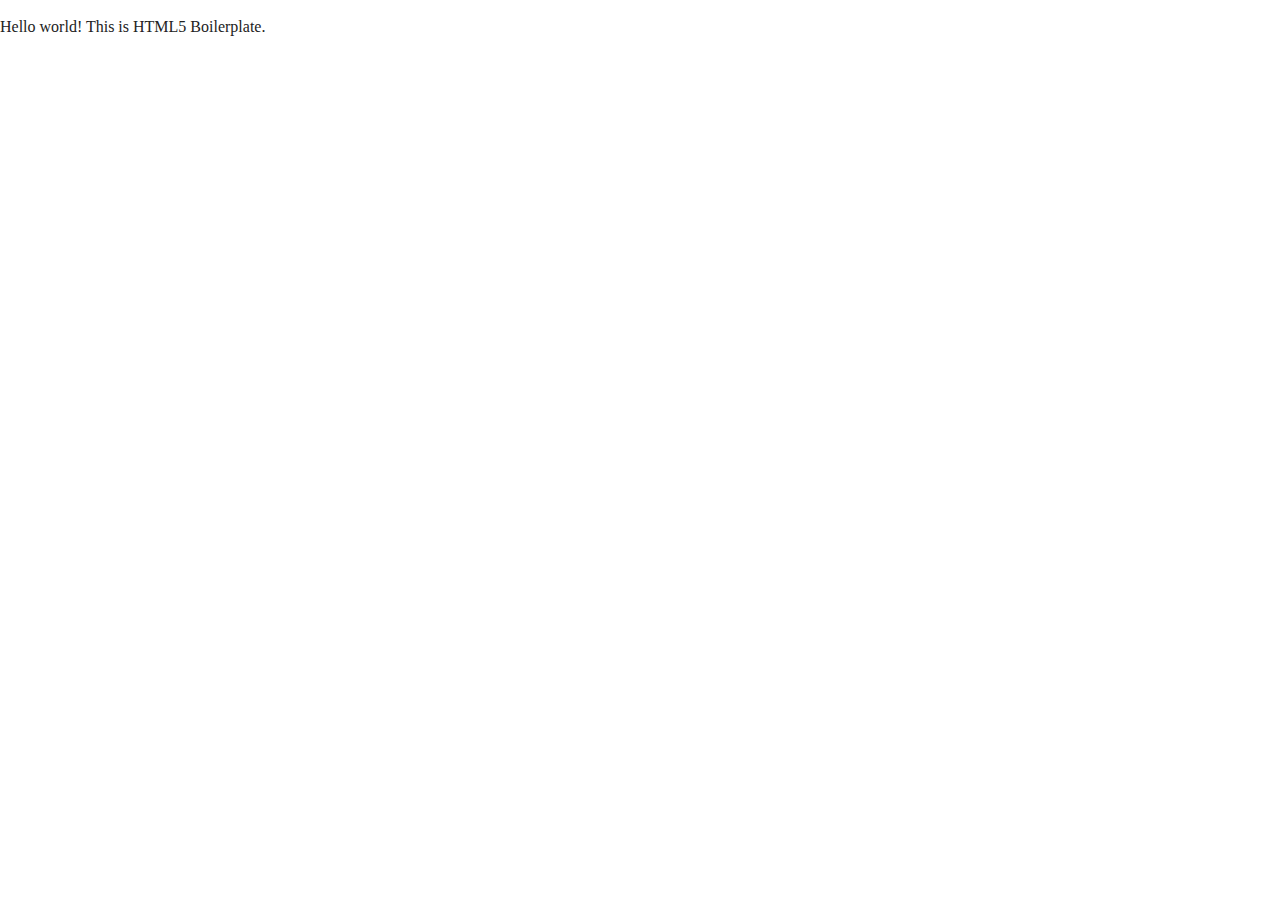
==== index.html @ db71aba9 "initial commit" ====
<!doctype html>
<html class="no-js" lang="">

<head>
  <meta charset="utf-8">
  <title></title>
  <meta name="description" content="">
  <meta name="viewport" content="width=device-width, initial-scale=1">

  <meta property="og:title" content="">
  <meta property="og:type" content="">
  <meta property="og:url" content="">
  <meta property="og:image" content="">

  <link rel="manifest" href="site.webmanifest">
  <link rel="apple-touch-icon" href="icon.png">
  <!-- Place favicon.ico in the root directory -->

  <link rel="stylesheet" href="css/normalize.css">
  <link rel="stylesheet" href="css/main.css">

  <meta name="theme-color" content="#fafafa">
</head>

<body>

  <!-- Add your site or application content here -->
  <p>Hello world! This is HTML5 Boilerplate.</p>
  <script src="js/vendor/modernizr-3.11.2.min.js"></script>
  <script src="js/plugins.js"></script>
  <script src="js/main.js"></script>

  <!-- Google Analytics: change UA-XXXXX-Y to be your site's ID. -->
  <script>
    window.ga = function () { ga.q.push(arguments) }; ga.q = []; ga.l = +new Date;
    ga('create', 'UA-XXXXX-Y', 'auto'); ga('set', 'anonymizeIp', true); ga('set', 'transport', 'beacon'); ga('send', 'pageview')
  </script>
  <script src="https://www.google-analytics.com/analytics.js" async></script>
</body>

</html>
---- css/main.css ----
/*! HTML5 Boilerplate v8.0.0 | MIT License | https://html5boilerplate.com/ */

/* main.css 2.1.0 | MIT License | https://github.com/h5bp/main.css#readme */
/*
 * What follows is the result of much research on cross-browser styling.
 * Credit left inline and big thanks to Nicolas Gallagher, Jonathan Neal,
 * Kroc Camen, and the H5BP dev community and team.
 */

/* ==========================================================================
   Base styles: opinionated defaults
   ========================================================================== */

html {
  color: #222;
  font-size: 1em;
  line-height: 1.4;
}

/*
 * Remove text-shadow in selection highlight:
 * https://twitter.com/miketaylr/status/12228805301
 *
 * Vendor-prefixed and regular ::selection selectors cannot be combined:
 * https://stackoverflow.com/a/16982510/7133471
 *
 * Customize the background color to match your design.
 */

::-moz-selection {
  background: #b3d4fc;
  text-shadow: none;
}

::selection {
  background: #b3d4fc;
  text-shadow: none;
}

/*
 * A better looking default horizontal rule
 */

hr {
  display: block;
  height: 1px;
  border: 0;
  border-top: 1px solid #ccc;
  margin: 1em 0;
  padding: 0;
}

/*
 * Remove the gap between audio, canvas, iframes,
 * images, videos and the bottom of their containers:
 * https://github.com/h5bp/html5-boilerplate/issues/440
 */

audio,
canvas,
iframe,
img,
svg,
video {
  vertical-align: middle;
}

/*
 * Remove default fieldset styles.
 */

fieldset {
  border: 0;
  margin: 0;
  padding: 0;
}

/*
 * Allow only vertical resizing of textareas.
 */

textarea {
  resize: vertical;
}

/* ==========================================================================
   Author's custom styles
   ========================================================================== */

/* ==========================================================================
   Helper classes
   ========================================================================== */

/*
 * Hide visually and from screen readers
 */

.hidden,
[hidden] {
  display: none !important;
}

/*
 * Hide only visually, but have it available for screen readers:
 * https://snook.ca/archives/html_and_css/hiding-content-for-accessibility
 *
 * 1. For long content, line feeds are not interpreted as spaces and small width
 *    causes content to wrap 1 word per line:
 *    https://medium.com/@jessebeach/beware-smushed-off-screen-accessible-text-5952a4c2cbfe
 */

.sr-only {
  border: 0;
  clip: rect(0, 0, 0, 0);
  height: 1px;
  margin: -1px;
  overflow: hidden;
  padding: 0;
  position: absolute;
  white-space: nowrap;
  width: 1px;
  /* 1 */
}

/*
 * Extends the .sr-only class to allow the element
 * to be focusable when navigated to via the keyboard:
 * https://www.drupal.org/node/897638
 */

.sr-only.focusable:active,
.sr-only.focusable:focus {
  clip: auto;
  height: auto;
  margin: 0;
  overflow: visible;
  position: static;
  white-space: inherit;
  width: auto;
}

/*
 * Hide visually and from screen readers, but maintain layout
 */

.invisible {
  visibility: hidden;
}

/*
 * Clearfix: contain floats
 *
 * For modern browsers
 * 1. The space content is one way to avoid an Opera bug when the
 *    `contenteditable` attribute is included anywhere else in the document.
 *    Otherwise it causes space to appear at the top and bottom of elements
 *    that receive the `clearfix` class.
 * 2. The use of `table` rather than `block` is only necessary if using
 *    `:before` to contain the top-margins of child elements.
 */

.clearfix::before,
.clearfix::after {
  content: " ";
  display: table;
}

.clearfix::after {
  clear: both;
}

/* ==========================================================================
   EXAMPLE Media Queries for Responsive Design.
   These examples override the primary ('mobile first') styles.
   Modify as content requires.
   ========================================================================== */

@media only screen and (min-width: 35em) {
  /* Style adjustments for viewports that meet the condition */
}

@media print,
  (-webkit-min-device-pixel-ratio: 1.25),
  (min-resolution: 1.25dppx),
  (min-resolution: 120dpi) {
  /* Style adjustments for high resolution devices */
}

/* ==========================================================================
   Print styles.
   Inlined to avoid the additional HTTP request:
   https://www.phpied.com/delay-loading-your-print-css/
   ========================================================================== */

@media print {
  *,
  *::before,
  *::after {
    background: #fff !important;
    color: #000 !important;
    /* Black prints faster */
    box-shadow: none !important;
    text-shadow: none !important;
  }

  a,
  a:visited {
    text-decoration: underline;
  }

  a[href]::after {
    content: " (" attr(href) ")";
  }

  abbr[title]::after {
    content: " (" attr(title) ")";
  }

  /*
   * Don't show links that are fragment identifiers,
   * or use the `javascript:` pseudo protocol
   */
  a[href^="#"]::after,
  a[href^="javascript:"]::after {
    content: "";
  }

  pre {
    white-space: pre-wrap !important;
  }

  pre,
  blockquote {
    border: 1px solid #999;
    page-break-inside: avoid;
  }

  /*
   * Printing Tables:
   * https://web.archive.org/web/20180815150934/http://css-discuss.incutio.com/wiki/Printing_Tables
   */
  thead {
    display: table-header-group;
  }

  tr,
  img {
    page-break-inside: avoid;
  }

  p,
  h2,
  h3 {
    orphans: 3;
    widows: 3;
  }

  h2,
  h3 {
    page-break-after: avoid;
  }
}
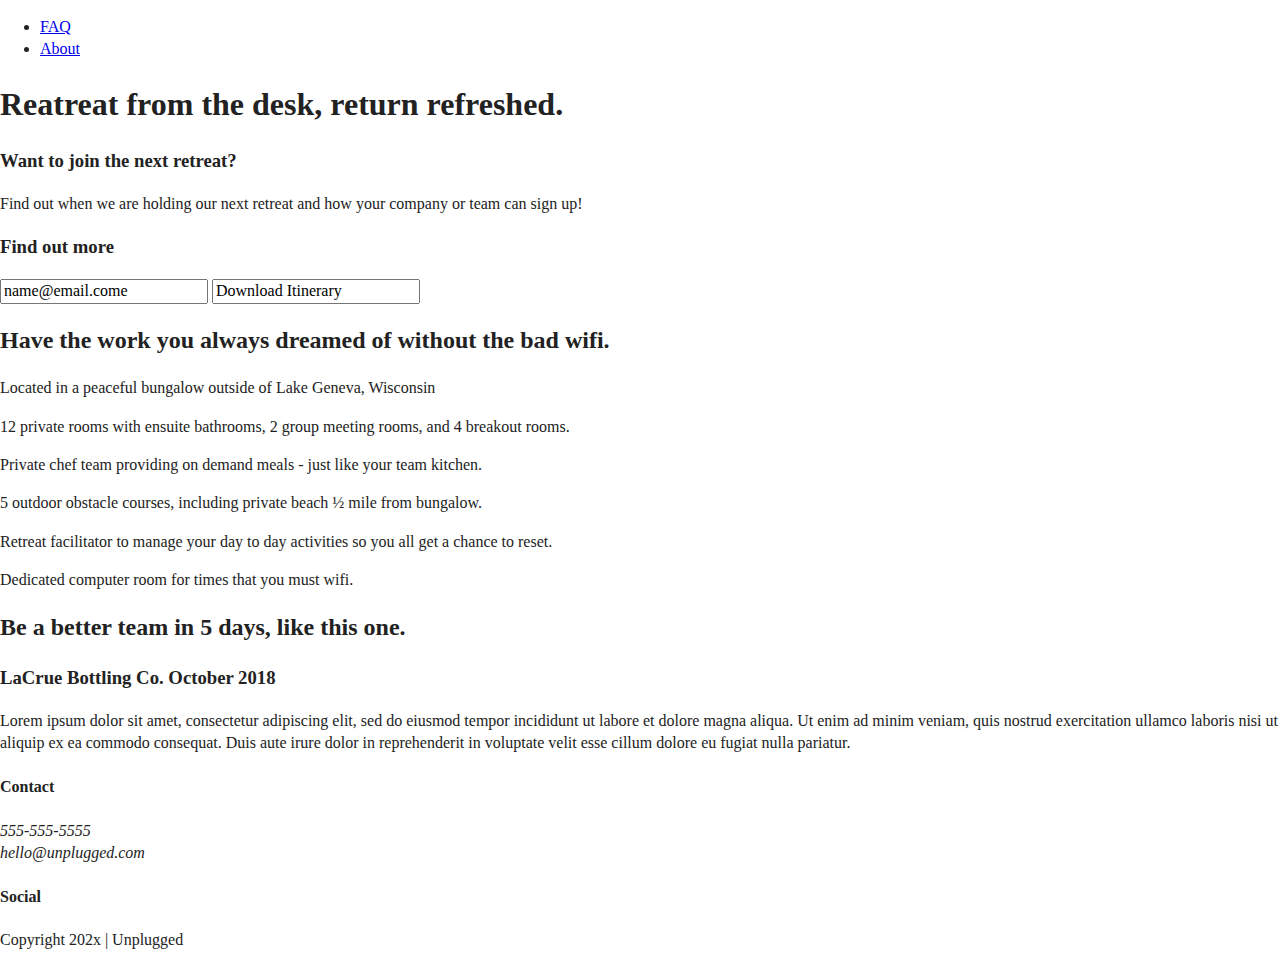
==== commit 44e6df26: "made changes to about page" ====
--- a/index.html
+++ b/index.html
@@ -25,8 +25,129 @@
 <body>
 
   <!-- Add your site or application content here -->
-  <p>Hello world! This is HTML5 Boilerplate.</p>
-  <script src="js/vendor/modernizr-3.11.2.min.js"></script>
+  
+  
+  
+
+</html>
+<header>
+  <div class="content-wrapper">
+    <a href="#">
+      </a>
+    <div class="header-divider"></div>
+    <nav>
+      <ul>
+        <li><a href="faq/index.html" rel="noopener">FAQ</a></li>
+        <li><a href="about/index.html" rel="noopener">About</a></li>
+      </ul>
+    </nav>
+  
+  </div>
+</header>
+<main>
+  <section class="hero-area">
+    <div class="content-wrapper">
+      <h1>Reatreat from the desk, return refreshed.</h1>
+    </div>
+  </section>
+
+<aside>
+  <div class="content-wrapper">
+    <div class="form-description">
+      <h3>Want to join the next retreat?</h3>
+      <p>Find out when we are holding our next retreat 
+        and how your company or team can sign up!</p>
+   </div>
+   <div class="form">
+     <h3>Find out more</h3>
+     <input type="text" name="name" value="name@email.come">
+     <input type="buttton" value="Download Itinerary">
+
+   </div>
+  </div>
+  </aside>
+  
+  <section class="features">
+    <div class="content-wrapper">
+      <h2>Have the work you always dreamed of without the bad wifi.</h2>
+      <div class="features-items">
+        <article>
+          <p class="fontawesome-icons"></p>
+          <p class="features-item-description">Located in a peaceful bungalow outside of Lake Geneva, Wisconsin
+          </p>
+        </article>
+        <p class="fontawesome-icons"></p>
+          <p class="features-item-description">12 private rooms with ensuite bathrooms, 2 group meeting rooms, and 4 breakout rooms.
+          </p>
+        </article>
+        <p class="fontawesome-icons"></p>
+          <p class="features-item-description">Private chef team providing on demand meals - just like your team kitchen.
+          </p>
+        </article>
+        <p class="fontawesome-icons"></p>
+        <p class="features-item-description">5 outdoor obstacle courses, including private beach ½ mile from bungalow.
+        </p>
+      </article>
+      <p class="fontawesome-icons"></p>
+          <p class="features-item-description">Retreat facilitator to manage your day to day activities so you all get a chance to reset.
+          </p>
+        </article>
+        <p class="fontawesome-icons"></p>
+          <p class="features-item-description">Dedicated computer room for times that you must wifi.
+          </p>
+        </article>
+        <section class="reviews">
+          <div class="content-wrapper">
+            <h2>Be a better team in 5 days, like this one.</h2>
+            <article>
+              <h3>LaCrue Bottling Co. October 2018</h3>
+              <p>Lorem ipsum dolor sit amet, consectetur adipiscing elit, sed do eiusmod tempor incididunt ut labore et dolore magna aliqua. Ut enim ad minim veniam, quis nostrud exercitation ullamco laboris nisi ut aliquip ex ea commodo consequat. Duis aute irure dolor in reprehenderit in voluptate velit esse cillum dolore eu fugiat nulla pariatur.
+              </p>
+            </article>
+            </div>
+        </section>
+        
+    </div>
+  </section>
+  
+</main> <!-- main wrapper -->
+<footer>
+  <div class="content-wrapper">
+    <div class="footer-contact">
+        <div class="contact">
+          <h4>Contact</h4>
+<address>
+ <p>
+  555-555-5555<br>
+  hello@unplugged.com
+ </p>
+</address>
+
+</div>
+            
+          </div>
+        </div>
+        <div class="social">
+          <h4>Social</h4>
+          <div class="social-icons"></div>
+          <p>
+            <a href="#"></a>
+          </p>
+
+            
+          <p><a href="https://www.facebook.com/yoursite" target="_blank" rel="noopener"></a></p>
+            <!-- other social links here -->
+        </div>
+
+
+    </div> <!-- footer content ends -->
+    <div class="copyright">
+      <p>Copyright 202x | Unplugged</p>
+    </div>
+</div> <!--footer content-wrapper ends--> 
+</footer>
+
+<script src="js/vendor/modernizr-3.5.0.min.js"></script>
   <script src="js/plugins.js"></script>
   <script src="js/main.js"></script>
 
@@ -37,5 +158,3 @@
   </script>
   <script src="https://www.google-analytics.com/analytics.js" async></script>
 </body>
-
-</html>
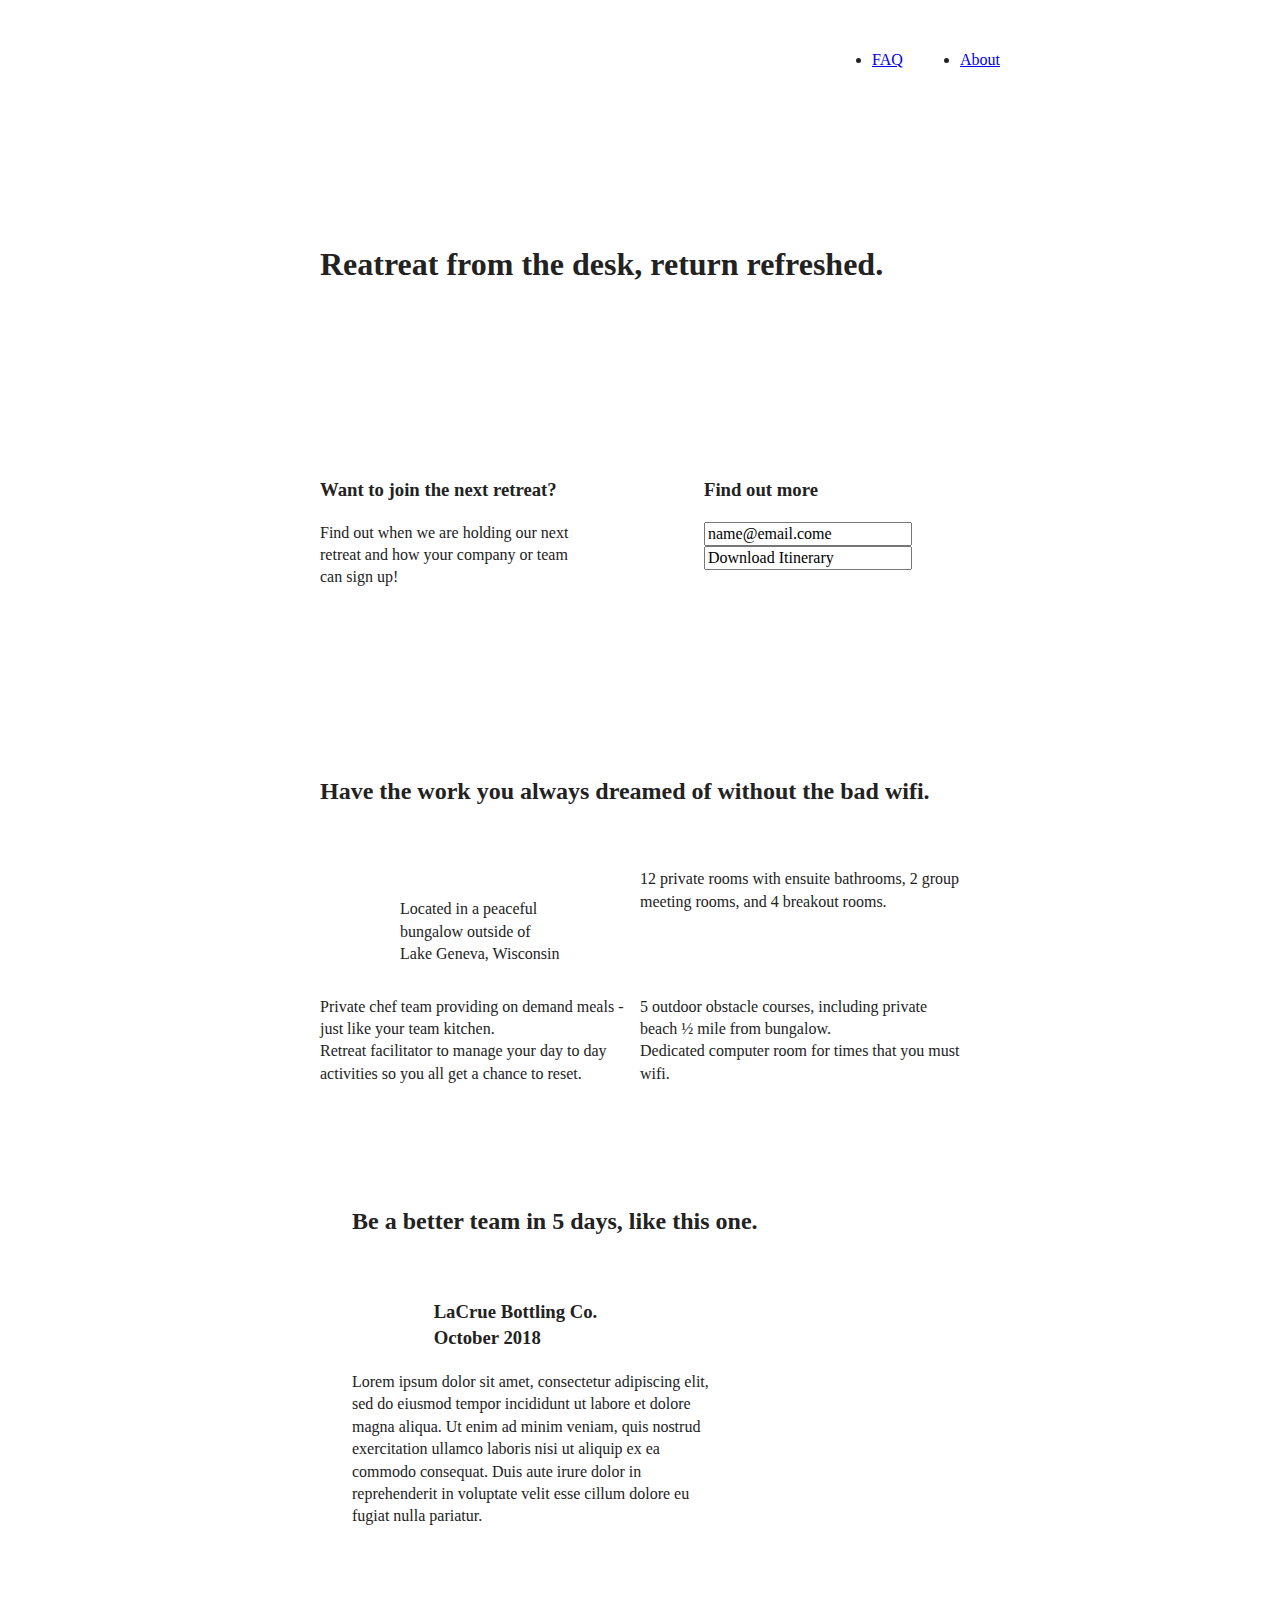
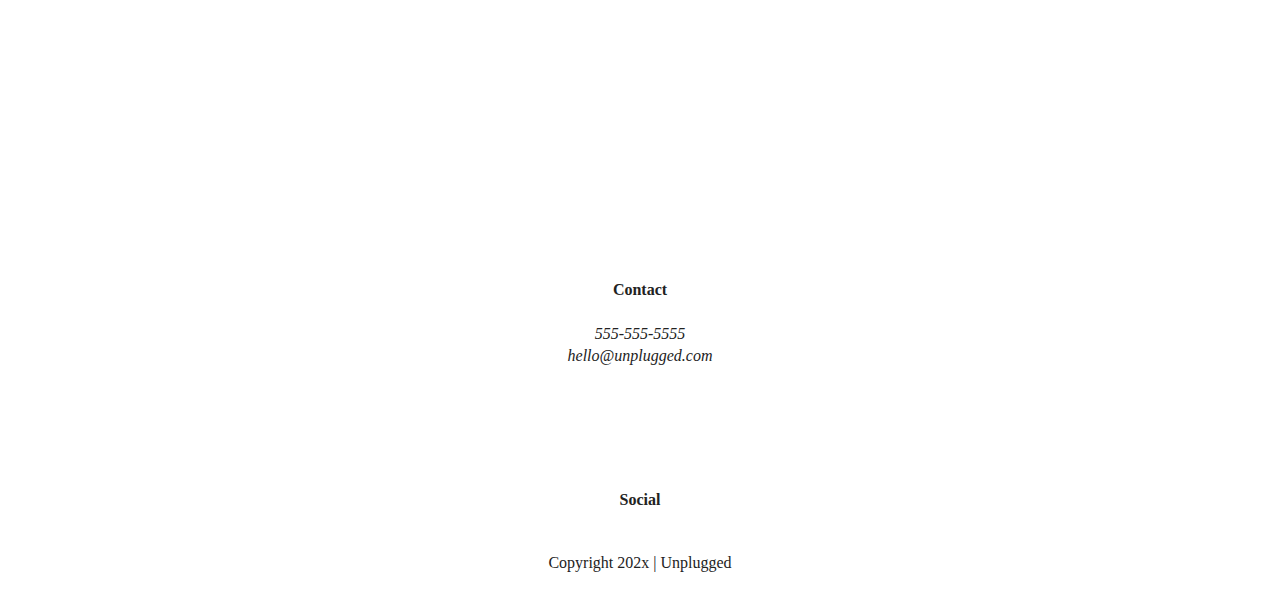
==== commit e85f05d4: "made changes to main.css" ====
--- a/index.html
+++ b/index.html
@@ -3,7 +3,7 @@
 
 <head>
   <meta charset="utf-8">
-  <title></title>
+  <title>unplugged</title>
   <meta name="description" content="">
   <meta name="viewport" content="width=device-width, initial-scale=1">
 
--- a/css/main.css
+++ b/css/main.css
@@ -1,6 +1,5 @@
-/*! HTML5 Boilerplate v8.0.0 | MIT License | https://html5boilerplate.com/ */
+/*! HTML5 Boilerplate v6.1.0 | MIT License | https://html5boilerplate.com/ */
 
-/* main.css 2.1.0 | MIT License | https://github.com/h5bp/main.css#readme */
 /*
  * What follows is the result of much research on cross-browser styling.
  * Credit left inline and big thanks to Nicolas Gallagher, Jonathan Neal,
@@ -11,253 +10,565 @@
    Base styles: opinionated defaults
    ========================================================================== */
 
-html {
-  color: #222;
-  font-size: 1em;
-  line-height: 1.4;
-}
-
-/*
- * Remove text-shadow in selection highlight:
- * https://twitter.com/miketaylr/status/12228805301
- *
- * Vendor-prefixed and regular ::selection selectors cannot be combined:
- * https://stackoverflow.com/a/16982510/7133471
- *
- * Customize the background color to match your design.
- */
-
-::-moz-selection {
-  background: #b3d4fc;
-  text-shadow: none;
-}
-
-::selection {
-  background: #b3d4fc;
-  text-shadow: none;
-}
-
-/*
- * A better looking default horizontal rule
- */
-
-hr {
-  display: block;
-  height: 1px;
-  border: 0;
-  border-top: 1px solid #ccc;
-  margin: 1em 0;
-  padding: 0;
-}
-
-/*
- * Remove the gap between audio, canvas, iframes,
- * images, videos and the bottom of their containers:
- * https://github.com/h5bp/html5-boilerplate/issues/440
- */
-
-audio,
-canvas,
-iframe,
-img,
-svg,
-video {
-  vertical-align: middle;
-}
-
-/*
- * Remove default fieldset styles.
- */
-
-fieldset {
-  border: 0;
-  margin: 0;
-  padding: 0;
-}
-
-/*
- * Allow only vertical resizing of textareas.
- */
-
-textarea {
-  resize: vertical;
-}
-
-/* ==========================================================================
-   Author's custom styles
-   ========================================================================== */
-
-/* ==========================================================================
-   Helper classes
-   ========================================================================== */
-
-/*
- * Hide visually and from screen readers
- */
-
-.hidden,
-[hidden] {
-  display: none !important;
-}
-
-/*
- * Hide only visually, but have it available for screen readers:
- * https://snook.ca/archives/html_and_css/hiding-content-for-accessibility
- *
- * 1. For long content, line feeds are not interpreted as spaces and small width
- *    causes content to wrap 1 word per line:
- *    https://medium.com/@jessebeach/beware-smushed-off-screen-accessible-text-5952a4c2cbfe
- */
-
-.sr-only {
-  border: 0;
-  clip: rect(0, 0, 0, 0);
-  height: 1px;
-  margin: -1px;
-  overflow: hidden;
-  padding: 0;
-  position: absolute;
-  white-space: nowrap;
-  width: 1px;
-  /* 1 */
-}
-
-/*
- * Extends the .sr-only class to allow the element
- * to be focusable when navigated to via the keyboard:
- * https://www.drupal.org/node/897638
- */
-
-.sr-only.focusable:active,
-.sr-only.focusable:focus {
-  clip: auto;
-  height: auto;
-  margin: 0;
-  overflow: visible;
-  position: static;
-  white-space: inherit;
-  width: auto;
-}
-
-/*
- * Hide visually and from screen readers, but maintain layout
- */
-
-.invisible {
-  visibility: hidden;
-}
-
-/*
- * Clearfix: contain floats
- *
- * For modern browsers
- * 1. The space content is one way to avoid an Opera bug when the
- *    `contenteditable` attribute is included anywhere else in the document.
- *    Otherwise it causes space to appear at the top and bottom of elements
- *    that receive the `clearfix` class.
- * 2. The use of `table` rather than `block` is only necessary if using
- *    `:before` to contain the top-margins of child elements.
- */
-
-.clearfix::before,
-.clearfix::after {
-  content: " ";
-  display: table;
-}
-
-.clearfix::after {
-  clear: both;
-}
-
-/* ==========================================================================
-   EXAMPLE Media Queries for Responsive Design.
-   These examples override the primary ('mobile first') styles.
-   Modify as content requires.
-   ========================================================================== */
-
-@media only screen and (min-width: 35em) {
-  /* Style adjustments for viewports that meet the condition */
-}
-
-@media print,
+   html {
+    color: #222;
+    font-size: 1em;
+    line-height: 1.4;
+  }
+  
+  /*
+   * Remove text-shadow in selection highlight:
+   * https://twitter.com/miketaylr/status/12228805301
+   *
+   * Vendor-prefixed and regular ::selection selectors cannot be combined:
+   * https://stackoverflow.com/a/16982510/7133471
+   *
+   * Customize the background color to match your design.
+   */
+  
+  ::-moz-selection {
+    background: #b3d4fc;
+    text-shadow: none;
+  }
+  
+  ::selection {
+    background: #b3d4fc;
+    text-shadow: none;
+  }
+  
+  /*
+   * A better looking default horizontal rule
+   */
+  
+  hr {
+    display: block;
+    height: 1px;
+    border: 0;
+    border-top: 1px solid #ccc;
+    margin: 1em 0;
+    padding: 0;
+  }
+  
+  /*
+   * Remove the gap between audio, canvas, iframes,
+   * images, videos and the bottom of their containers:
+   * https://github.com/h5bp/html5-boilerplate/issues/440
+   */
+  
+  audio,
+  canvas,
+  iframe,
+  img,
+  svg,
+  video {
+    vertical-align: middle;
+  }
+  
+  /*
+   * Remove default fieldset styles.
+   */
+  
+  fieldset {
+    border: 0;
+    margin: 0;
+    padding: 0;
+  }
+  
+  /*
+   * Allow only vertical resizing of textareas.
+   */
+  
+  textarea {
+    resize: vertical;
+  }
+  
+  /* ==========================================================================
+     Browser Upgrade Prompt
+     ========================================================================== */
+  
+  .browserupgrade {
+    margin: 0.2em 0;
+    background: #ccc;
+    color: #000;
+    padding: 0.2em 0;
+  }
+  
+  /* ==========================================================================
+     Author's custom styles
+     ========================================================================== */
+  .content-wrapper {
+    width: 90%;
+    margin: 50px 0;
+  }
+  
+  /* -------------------- Base Header - Footer Styles -------------------- */
+  header {
+    display: flex;
+    justify-content: center;
+    padding: 15px 0;
+  }
+  
+  header .content-wrapper {
+    display: flex;
+    justify-content: center;
+    align-items: center;
+    flex-flow: row wrap;
+    margin: 0;
+  }
+  
+  .header-divider {
+    width: 100%;
+    height: 1px;
+    margin: 10px 0 20px 0;
+  }
+  
+  header nav {
+    width: 60%;
+  }
+  
+  header nav ul {
+    display: flex;
+    justify-content: space-around;
+    width: 100%;
+  }
+  
+  footer {
+    display: flex;
+    flex-direction: column;
+    align-items: center;
+    text-align: center;
+  }
+  
+  footer p {
+    margin: 0;
+  }
+  
+  footer .content-wrapper {
+    width: 55%;
+  }
+  
+  footer .contact {
+    margin-bottom: 50px;
+  }
+  
+  footer .social-icons {
+    display: flex;
+    justify-content: space-around;
+    align-items: center;
+  }
+  
+  footer .social-icons p {
+    display: flex;
+    justify-content: center;
+    align-items: center;
+  }
+  
+  footer .copyright {
+    margin: 20px 0;
+  }
+  
+  /* -------------------- Mobile Styles - Homepage -------------------- */
+  
+  /* Hero Area */
+  
+  .hero-area {
+    display: flex;
+    justify-content: center;
+  }
+  
+  /* Aside */
+  
+  aside {
+    display: flex;
+    justify-content: center;
+  }
+  
+  /* Features */
+  
+  .features {
+    display: flex;
+    justify-content: center;
+  }
+  
+  .features h2 {
+    margin-bottom: 60px;
+  }
+  
+  .features article {
+    width: 63%;
+    margin: 30px 0;
+  }
+  
+  .features .features-items {
+    display: flex;
+    justify-content: center;
+    align-items: flex-start;
+    flex-flow: row wrap;
+  }
+  
+  .features p {
+    margin: 0;
+  }
+  
+  /* Reviews */
+  
+  .reviews {
+    display: flex;
+    justify-content: center;
+  }
+  
+  .reviews h2 {
+    margin-bottom: 40px;
+  }
+  
+  .reviews h3 {
+    width: 55%;
+    margin: 20px 0;
+  }
+  
+  /* ==========================================================================
+     About Page
+     ========================================================================== */
+  
+  .mission {
+    display: flex;
+    justify-content: center;
+  }
+  
+  .contact-section {
+    display: flex;
+    justify-content: center;
+  }
+  
+  .contact-content p {
+    margin: 0;
+  }
+  
+  /* ==========================================================================
+     FAQ Page
+     ========================================================================== */
+  
+  .faq {
+    display: flex;
+    justify-content: center;
+  }
+  
+  .faq .content-wrapper {
+    display: flex;
+    justify-content: center;
+    align-items: flex-start;
+    flex-flow: row wrap;
+    margin: 50px 0 0 0;
+  }
+  
+  .faq h2 {
+    margin-bottom: 40px;
+  }
+  
+  .faq-content {
+    margin-bottom: 50px;
+  }
+  
+  /* ==========================================================================
+     Helper classes
+     ========================================================================== */
+  
+  /*
+   * Hide visually and from screen readers
+   */
+  
+  .hidden {
+    display: none !important;
+  }
+  
+  /*
+   * Hide only visually, but have it available for screen readers:
+   * https://snook.ca/archives/html_and_css/hiding-content-for-accessibility
+   *
+   * 1. For long content, line feeds are not interpreted as spaces and small width
+   *    causes content to wrap 1 word per line:
+   *    https://medium.com/@jessebeach/beware-smushed-off-screen-accessible-text-5952a4c2cbfe
+   */
+  
+  .visuallyhidden {
+    border: 0;
+    clip: rect(0 0 0 0);
+    height: 1px;
+    margin: -1px;
+    overflow: hidden;
+    padding: 0;
+    position: absolute;
+    width: 1px;
+    white-space: nowrap;
+    /* 1 */
+  }
+  
+  /*
+   * Extends the .visuallyhidden class to allow the element
+   * to be focusable when navigated to via the keyboard:
+   * https://www.drupal.org/node/897638
+   */
+  
+  .visuallyhidden.focusable:active,
+  .visuallyhidden.focusable:focus {
+    clip: auto;
+    height: auto;
+    margin: 0;
+    overflow: visible;
+    position: static;
+    width: auto;
+    white-space: inherit;
+  }
+  
+  /*
+   * Hide visually and from screen readers, but maintain layout
+   */
+  
+  .invisible {
+    visibility: hidden;
+  }
+  
+  /*
+   * Clearfix: contain floats
+   *
+   * For modern browsers
+   * 1. The space content is one way to avoid an Opera bug when the
+   *    `contenteditable` attribute is included anywhere else in the document.
+   *    Otherwise it causes space to appear at the top and bottom of elements
+   *    that receive the `clearfix` class.
+   * 2. The use of `table` rather than `block` is only necessary if using
+   *    `:before` to contain the top-margins of child elements.
+   */
+  
+  .clearfix:before,
+  .clearfix:after {
+    content: " ";
+    /* 1 */
+    display: table;
+    /* 2 */
+  }
+  
+  .clearfix:after {
+    clear: both;
+  }
+  
+  /* ==========================================================================
+     EXAMPLE Media Queries for Responsive Design.
+     These examples override the primary ('mobile first') styles.
+     Modify as content requires.
+     ========================================================================== */
+  
+  @media only screen and (min-width:768px) {
+    /*Tablet styles here*/
+  
+    /* General styles */
+    .content-wrapper {
+      max-width: 640px;
+      margin: 100px 0;
+    }
+  
+    /* Header */
+    header {
+      padding: 33px 0;
+    }
+  
+    header .content-wrapper {
+      width: 100%;
+      justify-content: space-between;
+    }
+  
+    header nav {
+      width: 20%;
+    }
+  
+    header nav ul {
+      justify-content: space-between;
+    }
+  
+    .header-divider {
+      display: none;
+    }
+  
+    /* Hero Area */
+  
+    /* Aside */
+    aside .content-wrapper {
+      margin: 50px 0;
+      display: flex;
+      justify-content: space-between;
+      align-content: flex-start;
+    }
+  
+    aside .content-wrapper .form-description,
+    aside .content-wrapper .form {
+      width: 40%;
+      margin: 0;
+    }
+  
+    /* Features */
+    .features article {
+      display: flex;
+      align-items: center;
+      flex-flow: column wrap;
+      flex-basis: 50%;
+    }
+  
+    .features .features-item-description {
+      width: 50%;
+    }
+  
+    /* Reviews */
+    .reviews article {
+      display: flex;
+      justify-content: space-between;
+    }
+  
+    .reviews article div {
+      width: 49%;
+    }
+  
+    /* Footer */
+    footer .content-wrapper {
+      width: 65%;
+    }
+  
+    .footer-content {
+      display: flex;
+      justify-content: space-between;
+      align-items: center;
+    }
+  
+    footer .contact {
+      margin-bottom: 0;
+    }
+  
+    footer .copyright {
+      width: 100%;
+    }
+  
+    /* ==========================================================================
+       About Page
+       ========================================================================== */
+  
+    .mission-content {
+      display: flex;
+      justify-content: space-between;
+      align-items: flex-start;
+      padding-top: 20px
+    }
+  
+    .mission-content p {
+      width: 45%;
+    }
+  
+    .contact-section .content-wrapper h2 {
+      width: 80%;
+    }
+  
+    .contact-content {
+      display: flex;
+      justify-content: space-between;
+      align-items: flex-start;
+    }
+  
+    /* ==========================================================================
+       FAQ Page
+       ========================================================================== */
+  
+    .faq .content-wrapper {
+      justify-content: space-between;
+    }
+  
+    .faq-content {
+      flex-basis: 45%;
+    }
+  
+    .faq h2 {
+      width: 100%;
+    }
+  }
+  
+  @media print,
   (-webkit-min-device-pixel-ratio: 1.25),
   (min-resolution: 1.25dppx),
   (min-resolution: 120dpi) {
-  /* Style adjustments for high resolution devices */
-}
-
-/* ==========================================================================
-   Print styles.
-   Inlined to avoid the additional HTTP request:
-   https://www.phpied.com/delay-loading-your-print-css/
-   ========================================================================== */
-
-@media print {
-  *,
-  *::before,
-  *::after {
-    background: #fff !important;
-    color: #000 !important;
-    /* Black prints faster */
-    box-shadow: none !important;
-    text-shadow: none !important;
-  }
-
-  a,
-  a:visited {
-    text-decoration: underline;
-  }
-
-  a[href]::after {
-    content: " (" attr(href) ")";
-  }
-
-  abbr[title]::after {
-    content: " (" attr(title) ")";
-  }
-
-  /*
-   * Don't show links that are fragment identifiers,
-   * or use the `javascript:` pseudo protocol
-   */
-  a[href^="#"]::after,
-  a[href^="javascript:"]::after {
-    content: "";
-  }
-
-  pre {
-    white-space: pre-wrap !important;
-  }
-
-  pre,
-  blockquote {
-    border: 1px solid #999;
-    page-break-inside: avoid;
-  }
-
-  /*
-   * Printing Tables:
-   * https://web.archive.org/web/20180815150934/http://css-discuss.incutio.com/wiki/Printing_Tables
-   */
-  thead {
-    display: table-header-group;
-  }
-
-  tr,
-  img {
-    page-break-inside: avoid;
-  }
-
-  p,
-  h2,
-  h3 {
-    orphans: 3;
-    widows: 3;
-  }
-
-  h2,
-  h3 {
-    page-break-after: avoid;
-  }
-}
-
+    /* Style adjustments for high resolution devices */
+  }
+  
+  /* ==========================================================================
+     Print styles.
+     Inlined to avoid the additional HTTP request:
+     https://www.phpied.com/delay-loading-your-print-css/
+     ========================================================================== */
+  
+  @media print {
+  
+    *,
+    *:before,
+    *:after {
+      background: transparent !important;
+      color: #000 !important;
+      /* Black prints faster */
+      -webkit-box-shadow: none !important;
+      box-shadow: none !important;
+      text-shadow: none !important;
+    }
+  
+    a,
+    a:visited {
+      text-decoration: underline;
+    }
+  
+    a[href]:after {
+      content: " ("attr(href) ")";
+    }
+  
+    abbr[title]:after {
+      content: " ("attr(title) ")";
+    }
+  
+    /*
+       * Don't show links that are fragment identifiers,
+       * or use the `javascript:` pseudo protocol
+       */
+    a[href^="#"]:after,
+    a[href^="javascript:"]:after {
+      content: "";
+    }
+  
+    pre {
+      white-space: pre-wrap !important;
+    }
+  
+    pre,
+    blockquote {
+      border: 1px solid #999;
+      page-break-inside: avoid;
+    }
+  
+    /*
+       * Printing Tables:
+       * http://css-discuss.incutio.com/wiki/Printing_Tables
+       */
+    thead {
+      display: table-header-group;
+    }
+  
+    tr,
+    img {
+      page-break-inside: avoid;
+    }
+  
+    p,
+    h2,
+    h3 {
+      orphans: 3;
+      widows: 3;
+    }
+  
+    h2,
+    h3 {
+      page-break-after: avoid;
+    }
+  }
+  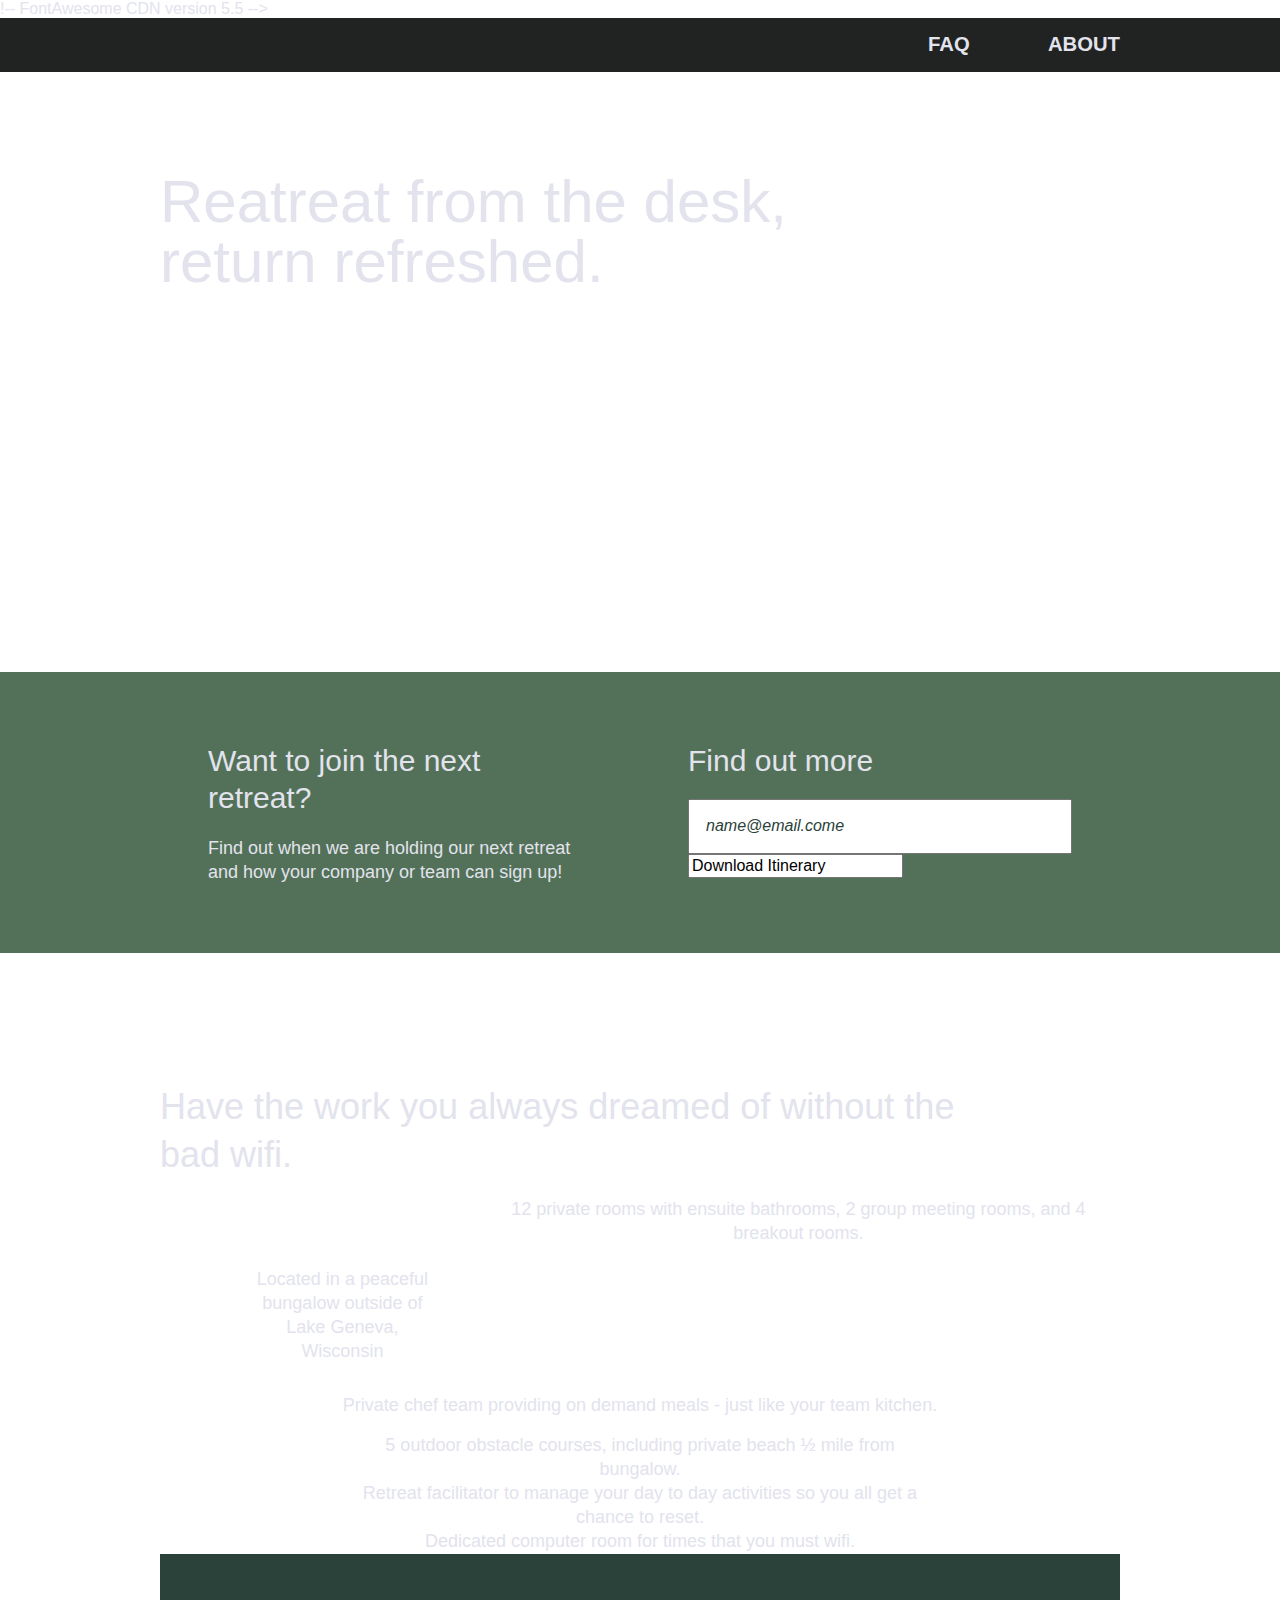
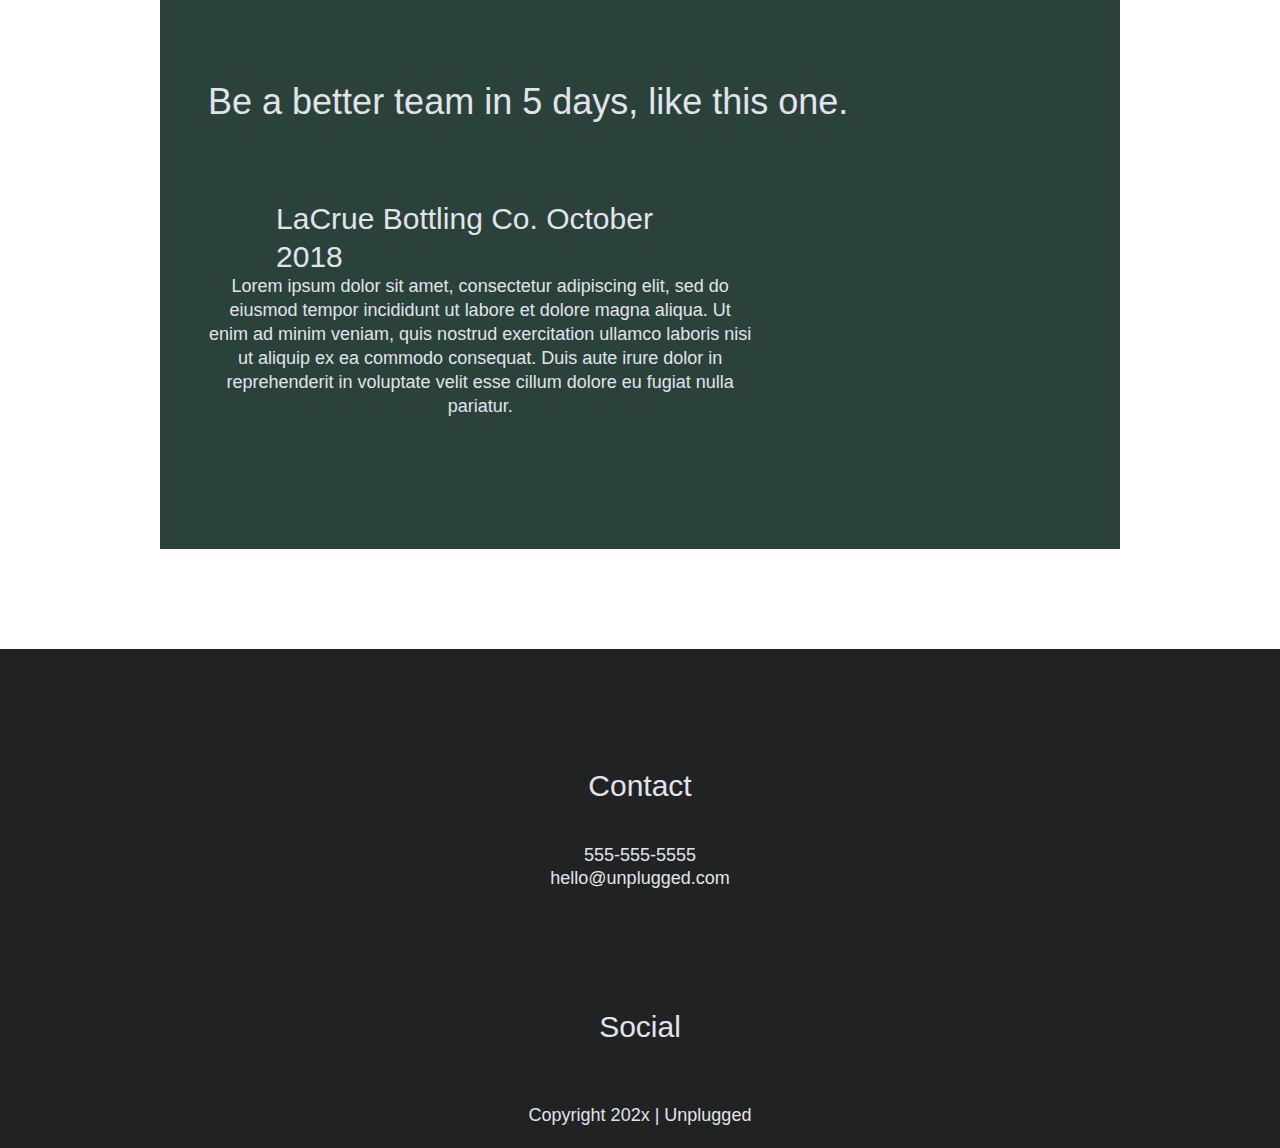
==== commit f1096893: "made changes to htmland main.css" ====
--- a/index.html
+++ b/index.html
@@ -20,6 +20,9 @@
   <link rel="stylesheet" href="css/main.css">
 
   <meta name="theme-color" content="#fafafa">
+ 
+  !-- FontAwesome CDN version 5.5 -->
+<link rel="stylesheet" href="https://use.fontawesome.com/releases/v5.5.0/css/all.css" integrity="sha384-B4dIYHKNBt8Bc12p+WXckhzcICo0wtJAoU8YZTY5qE0Id1GSseTk6S+L3BlXeVIU" crossorigin="anonymous">
 </head>
 
 <body>
@@ -72,26 +75,32 @@
       <h2>Have the work you always dreamed of without the bad wifi.</h2>
       <div class="features-items">
         <article>
+          <i class="fas fa-campground"></i>
           <p class="fontawesome-icons"></p>
           <p class="features-item-description">Located in a peaceful bungalow outside of Lake Geneva, Wisconsin
           </p>
         </article>
-        <p class="fontawesome-icons"></p>
-          <p class="features-item-description">12 private rooms with ensuite bathrooms, 2 group meeting rooms, and 4 breakout rooms.
+        <i class="fas fa-bed"></i>
+         <p class="fontawesome-icons"></p>
+         <p class="features-item-description">12 private rooms with ensuite bathrooms, 2 group meeting rooms, and 4 breakout rooms.
           </p>
         </article>
+        <i class="fas fa-utensils"></i>
         <p class="fontawesome-icons"></p>
           <p class="features-item-description">Private chef team providing on demand meals - just like your team kitchen.
           </p>
         </article>
+        <i class="fas fa-shoe-prints"></i>
         <p class="fontawesome-icons"></p>
         <p class="features-item-description">5 outdoor obstacle courses, including private beach ½ mile from bungalow.
         </p>
       </article>
+      <i class="fas fa-smile"></i>
       <p class="fontawesome-icons"></p>
           <p class="features-item-description">Retreat facilitator to manage your day to day activities so you all get a chance to reset.
           </p>
         </article>
+        <i class="fas fa-wifi"></i>
         <p class="fontawesome-icons"></p>
           <p class="features-item-description">Dedicated computer room for times that you must wifi.
           </p>
--- a/css/main.css
+++ b/css/main.css
@@ -1,4 +1,4 @@
-/*! HTML5 Boilerplate v6.1.0 | MIT License | https://html5boilerplate.com/ */
+//*! HTML5 Boilerplate v6.1.0 | MIT License | https://html5boilerplate.com/ */
 
 /*
  * What follows is the result of much research on cross-browser styling.
@@ -10,565 +10,868 @@
    Base styles: opinionated defaults
    ========================================================================== */
 
-   html {
-    color: #222;
-    font-size: 1em;
-    line-height: 1.4;
-  }
-  
+html {
+  color: #222;
+  font-size: 1em;
+  line-height: 1.4;
+}
+
+/*
+ * Remove text-shadow in selection highlight:
+ * https://twitter.com/miketaylr/status/12228805301
+ *
+ * Vendor-prefixed and regular ::selection selectors cannot be combined:
+ * https://stackoverflow.com/a/16982510/7133471
+ *
+ * Customize the background color to match your design.
+ */
+
+::-moz-selection {
+  background: #b3d4fc;
+  text-shadow: none;
+}
+
+::selection {
+  background: #b3d4fc;
+  text-shadow: none;
+}
+
+/*
+ * A better looking default horizontal rule
+ */
+
+hr {
+  display: block;
+  height: 1px;
+  border: 0;
+  border-top: 1px solid #ccc;
+  margin: 1em 0;
+  padding: 0;
+}
+
+/*
+ * Remove the gap between audio, canvas, iframes,
+ * images, videos and the bottom of their containers:
+ * https://github.com/h5bp/html5-boilerplate/issues/440
+ */
+
+audio,
+canvas,
+iframe,
+img,
+svg,
+video {
+  vertical-align: middle;
+}
+
+/*
+ * Remove default fieldset styles.
+ */
+
+fieldset {
+  border: 0;
+  margin: 0;
+  padding: 0;
+}
+
+/*
+ * Allow only vertical resizing of textareas.
+ */
+
+textarea {
+  resize: vertical;
+}
+
+/* ==========================================================================
+   Browser Upgrade Prompt
+   ========================================================================== */
+
+.browserupgrade {
+  margin: 0.2em 0;
+  background: #ccc;
+  color: #000;
+  padding: 0.2em 0;
+}
+
+/* ==========================================================================
+   Author's custom styles
+   ========================================================================== */
+
+/* General Styles */
+
+html {
+  font-size: 1rem;
+}
+
+body {
+  font-size: 1em;
+  font-family: 'Open Sans', sans-serif;
+  color: #e2e3ed;
+  text-align: left;
+}
+
+ul,
+ol {
+  list-style-type: none;
+  margin: 0;
+  padding: 0;
+}
+
+a {
+  color: #e2e3ed;
+  text-decoration: none;
+}
+
+h2 {
+  font-family: 'Poppins', sans-serif;
+  font-weight: 500;
+  font-size: 1.875em;
+}
+
+h3,
+h4 {
+  font-family: 'Poppins', sans-serif;
+  font-weight: 500;
+  font-size: 1.125em;
+  margin: 20px 0;
+}
+
+p {
+  font-size: .875em;
+  line-height: 1.285;
+}
+
+img {
+  width: 100%;
+}
+
+figure {
+  margin: 0;
+}
+
+address {
+  font-style: normal;
+}
+
+.content-wrapper {
+  width: 90%;
+  margin: 50px 0;
+}
+
+/* -------------------- Base Header - Footer Styles -------------------- */
+
+header {
+  display: flex;
+  justify-content: center;
+  padding: 15px 0;
+  background-color: #202322;
+}
+
+header .content-wrapper {
+  margin: 0;
+  display: flex;
+  justify-content: center;
+  align-items: center;
+  flex-flow: row wrap;
+}
+
+header figure {
+  width: 60%;
+}
+
+.header-divider {
+  background: #3a3a3a;
+  height: 1px;
+  width: 100%;
+  margin: 10px 0 20px 0;
+}
+
+header nav {
+  width: 60%;
+  font-size: 1.125em;
+  font-weight: 700;
+  text-transform: uppercase;
+}
+
+header nav ul {
+  width: 100%;
+  display: flex;
+  justify-content: space-around;
+}
+
+header nav ul li {
+  font-size: 1.125em;
+}
+
+footer {
+  display: flex;
+  flex-direction: column;
+  align-items: center;
+  text-align: center;
+  background-color: #202322;
+}
+
+footer p {
+  margin: 0;
+}
+
+footer .content-wrapper {
+  width: 55%;
+}
+
+footer .contact {
+  margin-bottom: 50px;
+}
+
+footer .social-icons {
+  display: flex;
+  justify-content: space-around;
+  align-items: center;
+}
+
+footer .social-icons p {
+  display: flex;
+  justify-content: center;
+  align-items: center;
+}
+
+footer .copyright {
+  margin: 20px 0;
+}
+
+/* -------------------- Mobile Styles - Homepage -------------------- */
+
+/* Hero Area */
+
+.hero-area {
+  background: url(../img/unplugged-retreat.jpg);
+  background-size: cover;
+  background-position: center;
+  min-height: 500px;
+  display: flex;
+  justify-content: center;
+}
+
+.hero-area h1 {
+  font-size: 2.25em;
+  font-family: 'Poppins', Helvetica, Arial, sans-serif;
+  font-weight: 500;
+  line-height: 1.2;
+}
+
+/* Aside */
+
+aside {
+  background-color: #527158;
+  display: flex;
+  justify-content: center;
+}
+
+aside .form {
+  margin-top: 30px;
+}
+
+input[type=text] {
+  box-sizing: border-box;
+  width: 100%;
+  color: #2a423a;
+  font-style: italic;
+  padding: 1em;
+}
+
+input[type=button] {
+  width: 100%;
+  padding: 20px 0;
+  margin-top: 20px;
+  background-color: #2a423a;
+  font-family: 'Poppins', Helvetica, Arial, sans-serif;
+  font-weight: 500;
+  font-size: 1.125em;
+  color: #e2e3ed;
+  border: none;
+  text-align: center;
+  text-transform: uppercase;
+}
+
+/* Features */
+
+.features {
+  background: url('../img/unplugged-retreat-features.jpg');
+  background-size: cover;
+  background-position: center;
+  display: flex;
+  justify-content: center;
+}
+
+.features h2 {
+  margin-bottom: 60px;
+}
+
+.features article {
+  width: 63%;
+  margin: 30px 0;
+}
+
+.features .features-items {
+  display: flex;
+  justify-content: center;
+  align-items: flex-start;
+  flex-flow: row wrap;
+}
+
+.features i {
+font-size: 3.75;
+margin-bottom: 40px;
+}
+
+.features p {
+  text-align: center;
+  margin: 0;
+}
+
+/* Reviews */
+
+.reviews {
+  background-color: #2a423a;
+  display: flex;
+  justify-content: center;
+}
+
+.reviews h2 {
+  margin-bottom: 40px;
+  line-height: 1;
+}
+
+.reviews h3 {
+  width: 55%;
+  margin: 20px 0;
+}
+
+/* ==========================================================================
+   About Page
+   ========================================================================== */
+
+.mission {
+  background-color: #527158;
+  display: flex;
+  justify-content: center;
+}
+
+.map figure {
+  width: 100%;
+  height: 0;
+  padding-bottom: 125%;
+  overflow: hidden;
+  position: relative;
+}
+
+.map iframe {
+  width: 100%;
+  height: 100%;
+  position: absolute;
+  top: 0;
+  left: 0;
+}
+
+.contact-section {
+  background-color: #2a423a;
+  display: flex;
+  justify-content: center;
+}
+
+.contact-content p {
+  margin: 0;
+}
+
+/* ==========================================================================
+   FAQ Page
+   ========================================================================== */
+
+.faq {
+  background-color: #527158;
+  display: flex;
+  justify-content: center;
+}
+
+.faq .content-wrapper {
+  display: flex;
+  justify-content: center;
+  align-items: flex-start;
+  flex-flow: row wrap;
+  margin: 50px 0 0 0;
+}
+
+.faq h2 {
+  margin-bottom: 40px;
+  line-height: 1;
+}
+
+.faq-content {
+  margin-bottom: 50px;
+}
+
+.faq-content h4 {
+  line-height: 1.333;
+}
+
+/* ==========================================================================
+   Helper classes
+   ========================================================================== */
+
+/*
+ * Hide visually and from screen readers
+ */
+
+.hidden {
+  display: none !important;
+}
+
+/*
+ * Hide only visually, but have it available for screen readers:
+ * https://snook.ca/archives/html_and_css/hiding-content-for-accessibility
+ *
+ * 1. For long content, line feeds are not interpreted as spaces and small width
+ *    causes content to wrap 1 word per line:
+ *    https://medium.com/@jessebeach/beware-smushed-off-screen-accessible-text-5952a4c2cbfe
+ */
+
+.visuallyhidden {
+  border: 0;
+  clip: rect(0 0 0 0);
+  height: 1px;
+  margin: -1px;
+  overflow: hidden;
+  padding: 0;
+  position: absolute;
+  width: 1px;
+  white-space: nowrap;
+  /* 1 */
+}
+
+/*
+ * Extends the .visuallyhidden class to allow the element
+ * to be focusable when navigated to via the keyboard:
+ * https://www.drupal.org/node/897638
+ */
+
+.visuallyhidden.focusable:active,
+.visuallyhidden.focusable:focus {
+  clip: auto;
+  height: auto;
+  margin: 0;
+  overflow: visible;
+  position: static;
+  width: auto;
+  white-space: inherit;
+}
+
+/*
+ * Hide visually and from screen readers, but maintain layout
+ */
+
+.invisible {
+  visibility: hidden;
+}
+
+/*
+ * Clearfix: contain floats
+ *
+ * For modern browsers
+ * 1. The space content is one way to avoid an Opera bug when the
+ *    `contenteditable` attribute is included anywhere else in the document.
+ *    Otherwise it causes space to appear at the top and bottom of elements
+ *    that receive the `clearfix` class.
+ * 2. The use of `table` rather than `block` is only necessary if using
+ *    `:before` to contain the top-margins of child elements.
+ */
+
+.clearfix:before,
+.clearfix:after {
+  content: " ";
+  /* 1 */
+  display: table;
+  /* 2 */
+}
+
+.clearfix:after {
+  clear: both;
+}
+
+/* ==========================================================================
+   EXAMPLE Media Queries for Responsive Design.
+   These examples override the primary ('mobile first') styles.
+   Modify as content requires.
+   ========================================================================== */
+
+@media only screen and (min-width:768px) {
+  /*Tablet styles here*/
+
+  /* General styles */
+  .content-wrapper {
+    max-width: 640px;
+    margin: 100px 0;
+  }
+
+  h2 {
+    font-size: 2.25em;
+    line-height: 1.333;
+  }
+
+  h3 {
+    font-size: 1.5em;
+    line-height: 1.25;
+  }
+
+  /* Header */
+  header {
+    padding: 33px 0;
+  }
+
+  header .content-wrapper {
+    width: 100%;
+    justify-content: space-between;
+  }
+
+  header figure {
+    width: 30%;
+  }
+
+  header nav {
+    width: 20%;
+  }
+
+  header nav ul {
+    justify-content: space-between;
+  }
+
+  .header-divider {
+    display: none;
+  }
+
+  /* Hero Area */
+
+  .hero-area {
+    min-height: 600px;
+  }
+
+  .hero-area h1 {
+    font-size: 3em;
+    line-height: 1;
+    margin: 0;
+  }
+
+  /* Aside */
+  aside .content-wrapper {
+    margin: 50px 0;
+    display: flex;
+    justify-content: space-between;
+    align-content: flex-start;
+  }
+
+  aside .content-wrapper .form-description,
+  aside .content-wrapper .form {
+    width: 40%;
+    margin: 0;
+  }
+
+  /* Features */
+
+  .features h2 {
+    margin-bottom: 20px;
+  }
+
+  .features article {
+    display: flex;
+    align-items: center;
+    flex-flow: column wrap;
+    flex-basis: 50%;
+  }
+
+  .features .features-item-description {
+    width: 62%;
+  }
+
+  /* Reviews */
+  .reviews article {
+    display: flex;
+    justify-content: space-between;
+  }
+
+  .reviews h2 {
+    width: 85%;
+  }
+
+  .reviews article figure,
+  .reviews article div {
+    width: 49%;
+  }
+
+  .reviews h3 {
+    width: 75%;
+    margin: 0;
+  }
+
+  /* Footer */
+  footer .content-wrapper {
+    width: 65%;
+  }
+
+  footer .footer-content {
+    display: flex;
+    justify-content: space-between;
+    align-items: center;
+    flex-direction: row;
+  }
+
+  footer .contact {
+    margin-bottom: 0;
+  }
+
+  footer h4 {
+    font-size: 1.5em;
+    margin-bottom: 40px;
+  }
+
+  footer p {
+    line-height: 1.285;
+  }
+
+  footer .copyright {
+    width: 100%;
+  }
+
+  /* ==========================================================================
+   About Page
+   ========================================================================== */
+
+  .mission-content {
+    display: flex;
+    justify-content: space-between;
+    align-items: flex-start;
+    padding-top: 20px;
+  }
+
+  .mission-content p {
+    width: 45%;
+  }
+
+  .map figure {
+    padding-bottom: 45.5%;
+  }
+
+  .contact-section .content-wrapper h2 {
+    width: 80%;
+  }
+
+  .contact-content {
+    display: flex;
+    justify-content: space-between;
+    align-items: flex-start;
+  }
+
+  .contact-content h4 {
+    font-size: 1.5em;
+  }
+
+  /* ==========================================================================
+   FAQ Page
+   ========================================================================== */
+  .faq .content-wrapper {
+    justify-content: space-between;
+  }
+
+  .faq-content {
+    flex-basis: 45%;
+  }
+
+  .faq h2 {
+    width: 100%;
+  }
+
+  .faq h4,
+  .faq p {
+    font-size: .875em;
+    line-height: 1.125;
+  }
+}
+
+@media only screen and (min-width:1200px) {
+  /*Desktop styles here*/
+
+  /* General styles */
+  .content-wrapper {
+    max-width: 960px;
+  }
+
+  /* Header */
+  header {
+    padding: 15px 0;
+  }
+
+  h2 {
+    font-size: 2.25em;
+  }
+
+  h3,
+  h4 {
+    font-size: 1.875em;
+  }
+
+  p {
+    font-size: 1.125em;
+    line-height: 1.333;
+  }
+
+  /* Hero */
+  .hero-area h1 {
+    font-size: 3.75em;
+    width: 80%;
+  }
+
+  /* Aside */
+  aside .content-wrapper {
+    justify-content: space-around;
+  }
+
+  aside .content-wrapper .form-description,
+  aside .content-wrapper .form {
+    width: 40%;
+  }
+
+  .form-description p {
+    font-size: 1.125em;
+  }
+
+  /* Features */
+
+
+  .features h2 {
+    width: 90%;
+  }
+
+  .features article {
+    flex-basis: 33%;
+  }
+
+  /* Reviews */
+
+  .reviews h2 {
+    padding-bottom: 50px;
+  }
+
+  .reviews article div {
+    width: 42%;
+  }
+
+  footer h4 {
+    font-size: 1.875em;
+  }
+
+  /* ==========================================================================
+  About Page
+  ========================================================================== */
+  .map figure {
+    padding-bottom: 37.5%;
+  }
+
+  .mission h2,
+  .contact-section .content-wrapper h2 {
+    width: 95%;
+    font-size: 3em;
+  }
+
+  .contact-content h4 {
+    font-size: 1.875em;
+  }
+
+  /* ==========================================================================
+  FAQ Page
+  ========================================================================== */
+  .faq h2 {
+    width: 100%;
+    font-size: 3em;
+  }
+
+  .faq h4,
+  .faq p {
+    font-size: 1.125em;
+    line-height: 1;
+  }
+}
+
+/* ==========================================================================
+   Print styles.
+   Inlined to avoid the additional HTTP request:
+   https://www.phpied.com/delay-loading-your-print-css/
+   ========================================================================== */
+
+@media print {
+
+  *,
+  *:before,
+  *:after {
+    background: transparent !important;
+    color: #000 !important;
+    /* Black prints faster */
+    -webkit-box-shadow: none !important;
+    box-shadow: none !important;
+    text-shadow: none !important;
+  }
+
+  a,
+  a:visited {
+    text-decoration: underline;
+  }
+
+  a[href]:after {
+    content: " ("attr(href) ")";
+  }
+
+  abbr[title]:after {
+    content: " ("attr(title) ")";
+  }
+
   /*
-   * Remove text-shadow in selection highlight:
-   * https://twitter.com/miketaylr/status/12228805301
-   *
-   * Vendor-prefixed and regular ::selection selectors cannot be combined:
-   * https://stackoverflow.com/a/16982510/7133471
-   *
-   * Customize the background color to match your design.
-   */
-  
-  ::-moz-selection {
-    background: #b3d4fc;
-    text-shadow: none;
-  }
-  
-  ::selection {
-    background: #b3d4fc;
-    text-shadow: none;
-  }
-  
+     * Don't show links that are fragment identifiers,
+     * or use the `javascript:` pseudo protocol
+     */
+  a[href^="#"]:after,
+  a[href^="javascript:"]:after {
+    content: "";
+  }
+
+  pre {
+    white-space: pre-wrap !important;
+  }
+
+  pre,
+  blockquote {
+    border: 1px solid #999;
+    page-break-inside: avoid;
+  }
+
   /*
-   * A better looking default horizontal rule
-   */
-  
-  hr {
-    display: block;
-    height: 1px;
-    border: 0;
-    border-top: 1px solid #ccc;
-    margin: 1em 0;
-    padding: 0;
-  }
-  
-  /*
-   * Remove the gap between audio, canvas, iframes,
-   * images, videos and the bottom of their containers:
-   * https://github.com/h5bp/html5-boilerplate/issues/440
-   */
-  
-  audio,
-  canvas,
-  iframe,
-  img,
-  svg,
-  video {
-    vertical-align: middle;
-  }
-  
-  /*
-   * Remove default fieldset styles.
-   */
-  
-  fieldset {
-    border: 0;
-    margin: 0;
-    padding: 0;
-  }
-  
-  /*
-   * Allow only vertical resizing of textareas.
-   */
-  
-  textarea {
-    resize: vertical;
-  }
-  
-  /* ==========================================================================
-     Browser Upgrade Prompt
-     ========================================================================== */
-  
-  .browserupgrade {
-    margin: 0.2em 0;
-    background: #ccc;
-    color: #000;
-    padding: 0.2em 0;
-  }
-  
-  /* ==========================================================================
-     Author's custom styles
-     ========================================================================== */
-  .content-wrapper {
-    width: 90%;
-    margin: 50px 0;
-  }
-  
-  /* -------------------- Base Header - Footer Styles -------------------- */
-  header {
-    display: flex;
-    justify-content: center;
-    padding: 15px 0;
-  }
-  
-  header .content-wrapper {
-    display: flex;
-    justify-content: center;
-    align-items: center;
-    flex-flow: row wrap;
-    margin: 0;
-  }
-  
-  .header-divider {
-    width: 100%;
-    height: 1px;
-    margin: 10px 0 20px 0;
-  }
-  
-  header nav {
-    width: 60%;
-  }
-  
-  header nav ul {
-    display: flex;
-    justify-content: space-around;
-    width: 100%;
-  }
-  
-  footer {
-    display: flex;
-    flex-direction: column;
-    align-items: center;
-    text-align: center;
-  }
-  
-  footer p {
-    margin: 0;
-  }
-  
-  footer .content-wrapper {
-    width: 55%;
-  }
-  
-  footer .contact {
-    margin-bottom: 50px;
-  }
-  
-  footer .social-icons {
-    display: flex;
-    justify-content: space-around;
-    align-items: center;
-  }
-  
-  footer .social-icons p {
-    display: flex;
-    justify-content: center;
-    align-items: center;
-  }
-  
-  footer .copyright {
-    margin: 20px 0;
-  }
-  
-  /* -------------------- Mobile Styles - Homepage -------------------- */
-  
-  /* Hero Area */
-  
-  .hero-area {
-    display: flex;
-    justify-content: center;
-  }
-  
-  /* Aside */
-  
-  aside {
-    display: flex;
-    justify-content: center;
-  }
-  
-  /* Features */
-  
-  .features {
-    display: flex;
-    justify-content: center;
-  }
-  
-  .features h2 {
-    margin-bottom: 60px;
-  }
-  
-  .features article {
-    width: 63%;
-    margin: 30px 0;
-  }
-  
-  .features .features-items {
-    display: flex;
-    justify-content: center;
-    align-items: flex-start;
-    flex-flow: row wrap;
-  }
-  
-  .features p {
-    margin: 0;
-  }
-  
-  /* Reviews */
-  
-  .reviews {
-    display: flex;
-    justify-content: center;
-  }
-  
-  .reviews h2 {
-    margin-bottom: 40px;
-  }
-  
-  .reviews h3 {
-    width: 55%;
-    margin: 20px 0;
-  }
-  
-  /* ==========================================================================
-     About Page
-     ========================================================================== */
-  
-  .mission {
-    display: flex;
-    justify-content: center;
-  }
-  
-  .contact-section {
-    display: flex;
-    justify-content: center;
-  }
-  
-  .contact-content p {
-    margin: 0;
-  }
-  
-  /* ==========================================================================
-     FAQ Page
-     ========================================================================== */
-  
-  .faq {
-    display: flex;
-    justify-content: center;
-  }
-  
-  .faq .content-wrapper {
-    display: flex;
-    justify-content: center;
-    align-items: flex-start;
-    flex-flow: row wrap;
-    margin: 50px 0 0 0;
-  }
-  
-  .faq h2 {
-    margin-bottom: 40px;
-  }
-  
-  .faq-content {
-    margin-bottom: 50px;
-  }
-  
-  /* ==========================================================================
-     Helper classes
-     ========================================================================== */
-  
-  /*
-   * Hide visually and from screen readers
-   */
-  
-  .hidden {
-    display: none !important;
-  }
-  
-  /*
-   * Hide only visually, but have it available for screen readers:
-   * https://snook.ca/archives/html_and_css/hiding-content-for-accessibility
-   *
-   * 1. For long content, line feeds are not interpreted as spaces and small width
-   *    causes content to wrap 1 word per line:
-   *    https://medium.com/@jessebeach/beware-smushed-off-screen-accessible-text-5952a4c2cbfe
-   */
-  
-  .visuallyhidden {
-    border: 0;
-    clip: rect(0 0 0 0);
-    height: 1px;
-    margin: -1px;
-    overflow: hidden;
-    padding: 0;
-    position: absolute;
-    width: 1px;
-    white-space: nowrap;
-    /* 1 */
-  }
-  
-  /*
-   * Extends the .visuallyhidden class to allow the element
-   * to be focusable when navigated to via the keyboard:
-   * https://www.drupal.org/node/897638
-   */
-  
-  .visuallyhidden.focusable:active,
-  .visuallyhidden.focusable:focus {
-    clip: auto;
-    height: auto;
-    margin: 0;
-    overflow: visible;
-    position: static;
-    width: auto;
-    white-space: inherit;
-  }
-  
-  /*
-   * Hide visually and from screen readers, but maintain layout
-   */
-  
-  .invisible {
-    visibility: hidden;
-  }
-  
-  /*
-   * Clearfix: contain floats
-   *
-   * For modern browsers
-   * 1. The space content is one way to avoid an Opera bug when the
-   *    `contenteditable` attribute is included anywhere else in the document.
-   *    Otherwise it causes space to appear at the top and bottom of elements
-   *    that receive the `clearfix` class.
-   * 2. The use of `table` rather than `block` is only necessary if using
-   *    `:before` to contain the top-margins of child elements.
-   */
-  
-  .clearfix:before,
-  .clearfix:after {
-    content: " ";
-    /* 1 */
-    display: table;
-    /* 2 */
-  }
-  
-  .clearfix:after {
-    clear: both;
-  }
-  
-  /* ==========================================================================
-     EXAMPLE Media Queries for Responsive Design.
-     These examples override the primary ('mobile first') styles.
-     Modify as content requires.
-     ========================================================================== */
-  
-  @media only screen and (min-width:768px) {
-    /*Tablet styles here*/
-  
-    /* General styles */
-    .content-wrapper {
-      max-width: 640px;
-      margin: 100px 0;
-    }
-  
-    /* Header */
-    header {
-      padding: 33px 0;
-    }
-  
-    header .content-wrapper {
-      width: 100%;
-      justify-content: space-between;
-    }
-  
-    header nav {
-      width: 20%;
-    }
-  
-    header nav ul {
-      justify-content: space-between;
-    }
-  
-    .header-divider {
-      display: none;
-    }
-  
-    /* Hero Area */
-  
-    /* Aside */
-    aside .content-wrapper {
-      margin: 50px 0;
-      display: flex;
-      justify-content: space-between;
-      align-content: flex-start;
-    }
-  
-    aside .content-wrapper .form-description,
-    aside .content-wrapper .form {
-      width: 40%;
-      margin: 0;
-    }
-  
-    /* Features */
-    .features article {
-      display: flex;
-      align-items: center;
-      flex-flow: column wrap;
-      flex-basis: 50%;
-    }
-  
-    .features .features-item-description {
-      width: 50%;
-    }
-  
-    /* Reviews */
-    .reviews article {
-      display: flex;
-      justify-content: space-between;
-    }
-  
-    .reviews article div {
-      width: 49%;
-    }
-  
-    /* Footer */
-    footer .content-wrapper {
-      width: 65%;
-    }
-  
-    .footer-content {
-      display: flex;
-      justify-content: space-between;
-      align-items: center;
-    }
-  
-    footer .contact {
-      margin-bottom: 0;
-    }
-  
-    footer .copyright {
-      width: 100%;
-    }
-  
-    /* ==========================================================================
-       About Page
-       ========================================================================== */
-  
-    .mission-content {
-      display: flex;
-      justify-content: space-between;
-      align-items: flex-start;
-      padding-top: 20px
-    }
-  
-    .mission-content p {
-      width: 45%;
-    }
-  
-    .contact-section .content-wrapper h2 {
-      width: 80%;
-    }
-  
-    .contact-content {
-      display: flex;
-      justify-content: space-between;
-      align-items: flex-start;
-    }
-  
-    /* ==========================================================================
-       FAQ Page
-       ========================================================================== */
-  
-    .faq .content-wrapper {
-      justify-content: space-between;
-    }
-  
-    .faq-content {
-      flex-basis: 45%;
-    }
-  
-    .faq h2 {
-      width: 100%;
-    }
-  }
-  
-  @media print,
-  (-webkit-min-device-pixel-ratio: 1.25),
-  (min-resolution: 1.25dppx),
-  (min-resolution: 120dpi) {
-    /* Style adjustments for high resolution devices */
-  }
-  
-  /* ==========================================================================
-     Print styles.
-     Inlined to avoid the additional HTTP request:
-     https://www.phpied.com/delay-loading-your-print-css/
-     ========================================================================== */
-  
-  @media print {
-  
-    *,
-    *:before,
-    *:after {
-      background: transparent !important;
-      color: #000 !important;
-      /* Black prints faster */
-      -webkit-box-shadow: none !important;
-      box-shadow: none !important;
-      text-shadow: none !important;
-    }
-  
-    a,
-    a:visited {
-      text-decoration: underline;
-    }
-  
-    a[href]:after {
-      content: " ("attr(href) ")";
-    }
-  
-    abbr[title]:after {
-      content: " ("attr(title) ")";
-    }
-  
-    /*
-       * Don't show links that are fragment identifiers,
-       * or use the `javascript:` pseudo protocol
-       */
-    a[href^="#"]:after,
-    a[href^="javascript:"]:after {
-      content: "";
-    }
-  
-    pre {
-      white-space: pre-wrap !important;
-    }
-  
-    pre,
-    blockquote {
-      border: 1px solid #999;
-      page-break-inside: avoid;
-    }
-  
-    /*
-       * Printing Tables:
-       * http://css-discuss.incutio.com/wiki/Printing_Tables
-       */
-    thead {
-      display: table-header-group;
-    }
-  
-    tr,
-    img {
-      page-break-inside: avoid;
-    }
-  
-    p,
-    h2,
-    h3 {
-      orphans: 3;
-      widows: 3;
-    }
-  
-    h2,
-    h3 {
-      page-break-after: avoid;
-    }
-  }
-  +     * Printing Tables:
+     * http://css-discuss.incutio.com/wiki/Printing_Tables
+     */
+  thead {
+    display: table-header-group;
+  }
+
+  tr,
+  img {
+    page-break-inside: avoid;
+  }
+
+  p,
+  h2,
+  h3 {
+    orphans: 3;
+    widows: 3;
+  }
+
+  h2,
+  h3 {
+    page-break-after: avoid;
+  }
+}
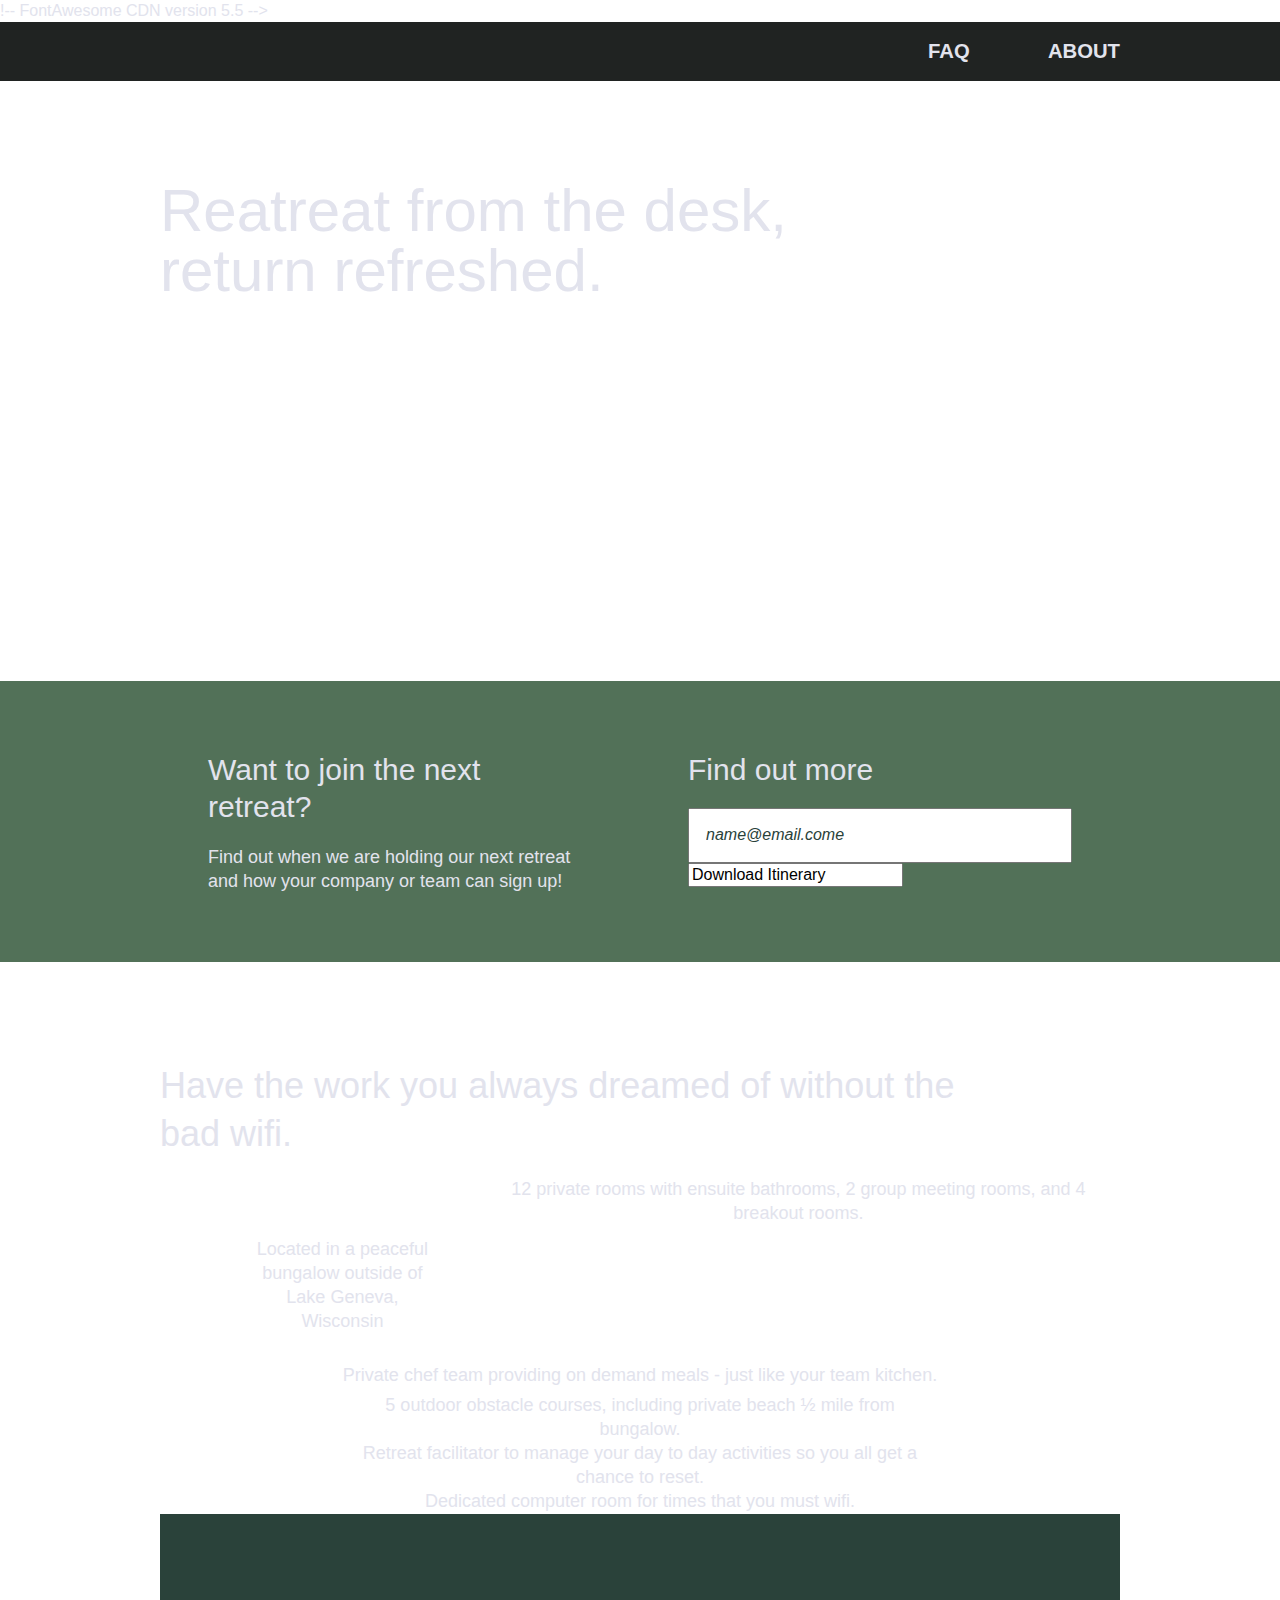
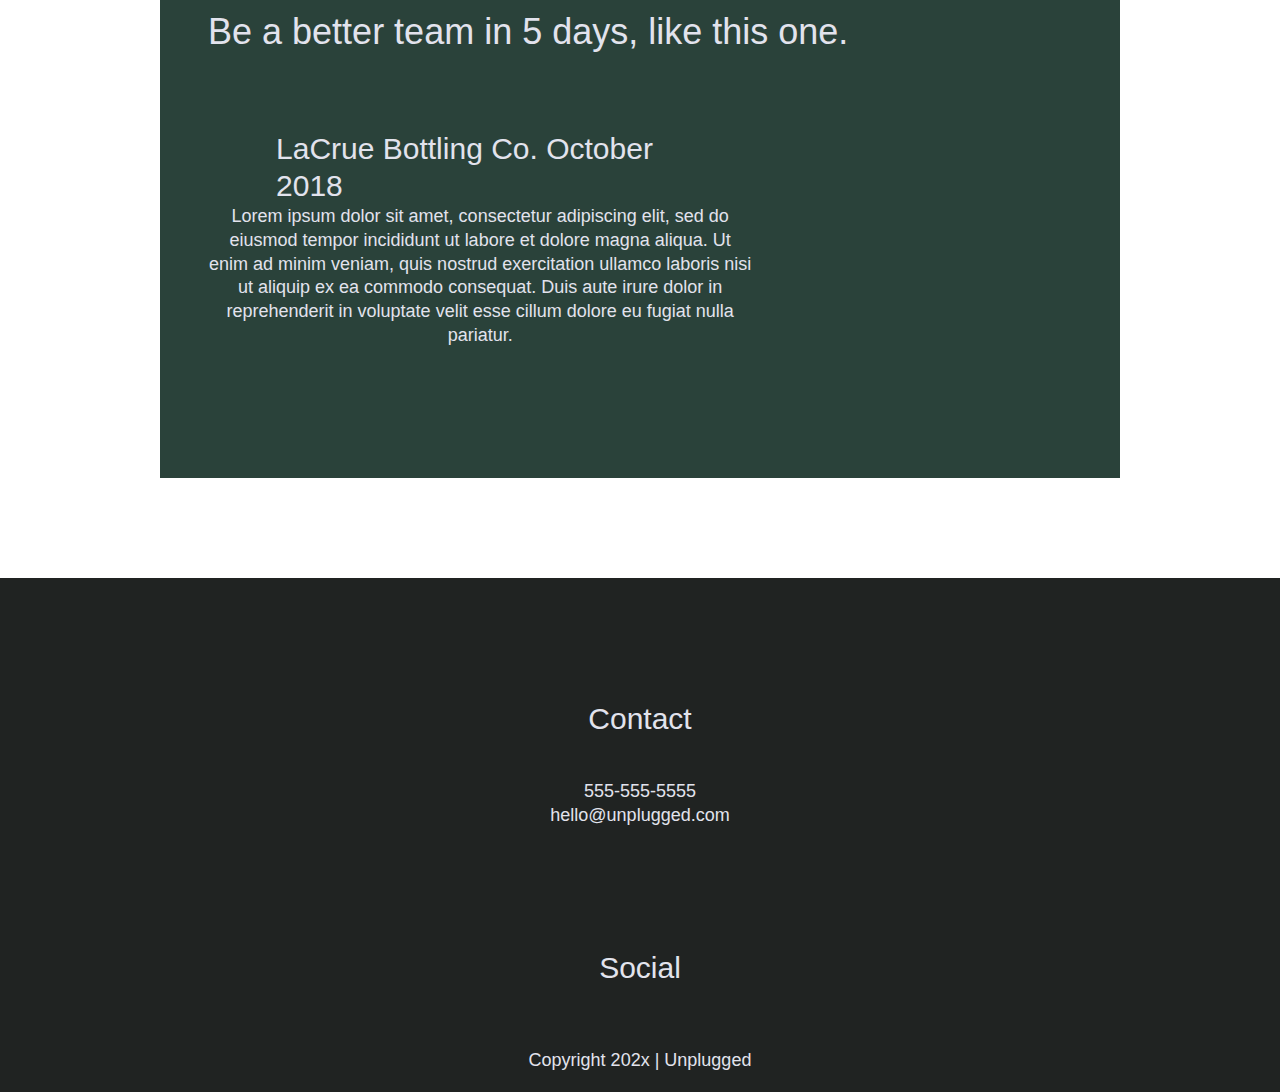
==== commit 59c5f46a: "made changes to html and main.css" ====
--- a/index.html
+++ b/index.html
@@ -140,7 +140,13 @@
           <h4>Social</h4>
           <div class="social-icons"></div>
           <p>
-            <a href="#"></a>
+            <a href=""><i class="fab fa-facebook"></i></a>
+          </p>
+          <p>
+            <a href=""><i class="fab fa-twitter"></i></a>
+          </p>
+          <p>
+            <a href=""><i class="fab fa-instagram"></i></a>
           </p>
 
             
--- a/css/main.css
+++ b/css/main.css
@@ -1,4 +1,4 @@
-//*! HTML5 Boilerplate v6.1.0 | MIT License | https://html5boilerplate.com/ */
+/*! HTML5 Boilerplate v6.1.0 | MIT License | https://html5boilerplate.com/ */
 
 /*
  * What follows is the result of much research on cross-browser styling.
@@ -10,868 +10,887 @@
    Base styles: opinionated defaults
    ========================================================================== */
 
-html {
-  color: #222;
-  font-size: 1em;
-  line-height: 1.4;
-}
-
-/*
- * Remove text-shadow in selection highlight:
- * https://twitter.com/miketaylr/status/12228805301
- *
- * Vendor-prefixed and regular ::selection selectors cannot be combined:
- * https://stackoverflow.com/a/16982510/7133471
- *
- * Customize the background color to match your design.
- */
-
-::-moz-selection {
-  background: #b3d4fc;
-  text-shadow: none;
-}
-
-::selection {
-  background: #b3d4fc;
-  text-shadow: none;
-}
-
-/*
- * A better looking default horizontal rule
- */
-
-hr {
-  display: block;
-  height: 1px;
-  border: 0;
-  border-top: 1px solid #ccc;
-  margin: 1em 0;
-  padding: 0;
-}
-
-/*
- * Remove the gap between audio, canvas, iframes,
- * images, videos and the bottom of their containers:
- * https://github.com/h5bp/html5-boilerplate/issues/440
- */
-
-audio,
-canvas,
-iframe,
-img,
-svg,
-video {
-  vertical-align: middle;
-}
-
-/*
- * Remove default fieldset styles.
- */
-
-fieldset {
-  border: 0;
-  margin: 0;
-  padding: 0;
-}
-
-/*
- * Allow only vertical resizing of textareas.
- */
-
-textarea {
-  resize: vertical;
-}
-
-/* ==========================================================================
-   Browser Upgrade Prompt
-   ========================================================================== */
-
-.browserupgrade {
-  margin: 0.2em 0;
-  background: #ccc;
-  color: #000;
-  padding: 0.2em 0;
-}
-
-/* ==========================================================================
-   Author's custom styles
-   ========================================================================== */
-
-/* General Styles */
-
-html {
-  font-size: 1rem;
-}
-
-body {
-  font-size: 1em;
-  font-family: 'Open Sans', sans-serif;
-  color: #e2e3ed;
-  text-align: left;
-}
-
-ul,
-ol {
-  list-style-type: none;
-  margin: 0;
-  padding: 0;
-}
-
-a {
-  color: #e2e3ed;
-  text-decoration: none;
-}
-
-h2 {
-  font-family: 'Poppins', sans-serif;
-  font-weight: 500;
-  font-size: 1.875em;
-}
-
-h3,
-h4 {
-  font-family: 'Poppins', sans-serif;
-  font-weight: 500;
-  font-size: 1.125em;
-  margin: 20px 0;
-}
-
-p {
-  font-size: .875em;
-  line-height: 1.285;
-}
-
-img {
-  width: 100%;
-}
-
-figure {
-  margin: 0;
-}
-
-address {
-  font-style: normal;
-}
-
-.content-wrapper {
-  width: 90%;
-  margin: 50px 0;
-}
-
-/* -------------------- Base Header - Footer Styles -------------------- */
-
-header {
-  display: flex;
-  justify-content: center;
-  padding: 15px 0;
-  background-color: #202322;
-}
-
-header .content-wrapper {
-  margin: 0;
-  display: flex;
-  justify-content: center;
-  align-items: center;
-  flex-flow: row wrap;
-}
-
-header figure {
-  width: 60%;
-}
-
-.header-divider {
-  background: #3a3a3a;
-  height: 1px;
-  width: 100%;
-  margin: 10px 0 20px 0;
-}
-
-header nav {
-  width: 60%;
-  font-size: 1.125em;
-  font-weight: 700;
-  text-transform: uppercase;
-}
-
-header nav ul {
-  width: 100%;
-  display: flex;
-  justify-content: space-around;
-}
-
-header nav ul li {
-  font-size: 1.125em;
-}
-
-footer {
-  display: flex;
-  flex-direction: column;
-  align-items: center;
-  text-align: center;
-  background-color: #202322;
-}
-
-footer p {
-  margin: 0;
-}
-
-footer .content-wrapper {
-  width: 55%;
-}
-
-footer .contact {
-  margin-bottom: 50px;
-}
-
-footer .social-icons {
-  display: flex;
-  justify-content: space-around;
-  align-items: center;
-}
-
-footer .social-icons p {
-  display: flex;
-  justify-content: center;
-  align-items: center;
-}
-
-footer .copyright {
-  margin: 20px 0;
-}
-
-/* -------------------- Mobile Styles - Homepage -------------------- */
-
-/* Hero Area */
-
-.hero-area {
-  background: url(../img/unplugged-retreat.jpg);
-  background-size: cover;
-  background-position: center;
-  min-height: 500px;
-  display: flex;
-  justify-content: center;
-}
-
-.hero-area h1 {
-  font-size: 2.25em;
-  font-family: 'Poppins', Helvetica, Arial, sans-serif;
-  font-weight: 500;
-  line-height: 1.2;
-}
-
-/* Aside */
-
-aside {
-  background-color: #527158;
-  display: flex;
-  justify-content: center;
-}
-
-aside .form {
-  margin-top: 30px;
-}
-
-input[type=text] {
-  box-sizing: border-box;
-  width: 100%;
-  color: #2a423a;
-  font-style: italic;
-  padding: 1em;
-}
-
-input[type=button] {
-  width: 100%;
-  padding: 20px 0;
-  margin-top: 20px;
-  background-color: #2a423a;
-  font-family: 'Poppins', Helvetica, Arial, sans-serif;
-  font-weight: 500;
-  font-size: 1.125em;
-  color: #e2e3ed;
-  border: none;
-  text-align: center;
-  text-transform: uppercase;
-}
-
-/* Features */
-
-.features {
-  background: url('../img/unplugged-retreat-features.jpg');
-  background-size: cover;
-  background-position: center;
-  display: flex;
-  justify-content: center;
-}
-
-.features h2 {
-  margin-bottom: 60px;
-}
-
-.features article {
-  width: 63%;
-  margin: 30px 0;
-}
-
-.features .features-items {
-  display: flex;
-  justify-content: center;
-  align-items: flex-start;
-  flex-flow: row wrap;
-}
-
-.features i {
-font-size: 3.75;
-margin-bottom: 40px;
-}
-
-.features p {
-  text-align: center;
-  margin: 0;
-}
-
-/* Reviews */
-
-.reviews {
-  background-color: #2a423a;
-  display: flex;
-  justify-content: center;
-}
-
-.reviews h2 {
-  margin-bottom: 40px;
-  line-height: 1;
-}
-
-.reviews h3 {
-  width: 55%;
-  margin: 20px 0;
-}
-
-/* ==========================================================================
-   About Page
-   ========================================================================== */
-
-.mission {
-  background-color: #527158;
-  display: flex;
-  justify-content: center;
-}
-
-.map figure {
-  width: 100%;
-  height: 0;
-  padding-bottom: 125%;
-  overflow: hidden;
-  position: relative;
-}
-
-.map iframe {
-  width: 100%;
-  height: 100%;
-  position: absolute;
-  top: 0;
-  left: 0;
-}
-
-.contact-section {
-  background-color: #2a423a;
-  display: flex;
-  justify-content: center;
-}
-
-.contact-content p {
-  margin: 0;
-}
-
-/* ==========================================================================
-   FAQ Page
-   ========================================================================== */
-
-.faq {
-  background-color: #527158;
-  display: flex;
-  justify-content: center;
-}
-
-.faq .content-wrapper {
-  display: flex;
-  justify-content: center;
-  align-items: flex-start;
-  flex-flow: row wrap;
-  margin: 50px 0 0 0;
-}
-
-.faq h2 {
-  margin-bottom: 40px;
-  line-height: 1;
-}
-
-.faq-content {
-  margin-bottom: 50px;
-}
-
-.faq-content h4 {
-  line-height: 1.333;
-}
-
-/* ==========================================================================
-   Helper classes
-   ========================================================================== */
-
-/*
- * Hide visually and from screen readers
- */
-
-.hidden {
-  display: none !important;
-}
-
-/*
- * Hide only visually, but have it available for screen readers:
- * https://snook.ca/archives/html_and_css/hiding-content-for-accessibility
- *
- * 1. For long content, line feeds are not interpreted as spaces and small width
- *    causes content to wrap 1 word per line:
- *    https://medium.com/@jessebeach/beware-smushed-off-screen-accessible-text-5952a4c2cbfe
- */
-
-.visuallyhidden {
-  border: 0;
-  clip: rect(0 0 0 0);
-  height: 1px;
-  margin: -1px;
-  overflow: hidden;
-  padding: 0;
-  position: absolute;
-  width: 1px;
-  white-space: nowrap;
-  /* 1 */
-}
-
-/*
- * Extends the .visuallyhidden class to allow the element
- * to be focusable when navigated to via the keyboard:
- * https://www.drupal.org/node/897638
- */
-
-.visuallyhidden.focusable:active,
-.visuallyhidden.focusable:focus {
-  clip: auto;
-  height: auto;
-  margin: 0;
-  overflow: visible;
-  position: static;
-  width: auto;
-  white-space: inherit;
-}
-
-/*
- * Hide visually and from screen readers, but maintain layout
- */
-
-.invisible {
-  visibility: hidden;
-}
-
-/*
- * Clearfix: contain floats
- *
- * For modern browsers
- * 1. The space content is one way to avoid an Opera bug when the
- *    `contenteditable` attribute is included anywhere else in the document.
- *    Otherwise it causes space to appear at the top and bottom of elements
- *    that receive the `clearfix` class.
- * 2. The use of `table` rather than `block` is only necessary if using
- *    `:before` to contain the top-margins of child elements.
- */
-
-.clearfix:before,
-.clearfix:after {
-  content: " ";
-  /* 1 */
-  display: table;
-  /* 2 */
-}
-
-.clearfix:after {
-  clear: both;
-}
-
-/* ==========================================================================
-   EXAMPLE Media Queries for Responsive Design.
-   These examples override the primary ('mobile first') styles.
-   Modify as content requires.
-   ========================================================================== */
-
-@media only screen and (min-width:768px) {
-  /*Tablet styles here*/
-
-  /* General styles */
-  .content-wrapper {
-    max-width: 640px;
-    margin: 100px 0;
-  }
-
+   html {
+    color: #222;
+    font-size: 1em;
+    line-height: 1.4;
+  }
+  
+  /*
+   * Remove text-shadow in selection highlight:
+   * https://twitter.com/miketaylr/status/12228805301
+   *
+   * Vendor-prefixed and regular ::selection selectors cannot be combined:
+   * https://stackoverflow.com/a/16982510/7133471
+   *
+   * Customize the background color to match your design.
+   */
+  
+  ::-moz-selection {
+    background: #b3d4fc;
+    text-shadow: none;
+  }
+  
+  ::selection {
+    background: #b3d4fc;
+    text-shadow: none;
+  }
+  
+  /*
+   * A better looking default horizontal rule
+   */
+  
+  hr {
+    display: block;
+    height: 1px;
+    border: 0;
+    border-top: 1px solid #ccc;
+    margin: 1em 0;
+    padding: 0;
+  }
+  
+  /*
+   * Remove the gap between audio, canvas, iframes,
+   * images, videos and the bottom of their containers:
+   * https://github.com/h5bp/html5-boilerplate/issues/440
+   */
+  
+  audio,
+  canvas,
+  iframe,
+  img,
+  svg,
+  video {
+    vertical-align: middle;
+  }
+  
+  /*
+   * Remove default fieldset styles.
+   */
+  
+  fieldset {
+    border: 0;
+    margin: 0;
+    padding: 0;
+  }
+  
+  /*
+   * Allow only vertical resizing of textareas.
+   */
+  
+  textarea {
+    resize: vertical;
+  }
+  
+  /* ==========================================================================
+     Browser Upgrade Prompt
+     ========================================================================== */
+  
+  .browserupgrade {
+    margin: 0.2em 0;
+    background: #ccc;
+    color: #000;
+    padding: 0.2em 0;
+  }
+  
+  /* ==========================================================================
+     Author's custom styles
+     ========================================================================== */
+  
+  /* General Styles */
+  
+  html {
+    font-size: 1rem;
+  }
+  
+  body {
+    font-size: 1em;
+    font-family: 'Open Sans', sans-serif;
+    color: #e2e3ed;
+    text-align: left;
+  }
+  
+  ul,
+  ol {
+    list-style-type: none;
+    margin: 0;
+    padding: 0;
+  }
+  
+  a {
+    color: #e2e3ed;
+    text-decoration: none;
+  }
+  
   h2 {
-    font-size: 2.25em;
-    line-height: 1.333;
-  }
-
-  h3 {
-    font-size: 1.5em;
-    line-height: 1.25;
-  }
-
-  /* Header */
-  header {
-    padding: 33px 0;
-  }
-
-  header .content-wrapper {
-    width: 100%;
-    justify-content: space-between;
-  }
-
-  header figure {
-    width: 30%;
-  }
-
-  header nav {
-    width: 20%;
-  }
-
-  header nav ul {
-    justify-content: space-between;
-  }
-
-  .header-divider {
-    display: none;
-  }
-
-  /* Hero Area */
-
-  .hero-area {
-    min-height: 600px;
-  }
-
-  .hero-area h1 {
-    font-size: 3em;
-    line-height: 1;
+    font-family: 'Poppins', sans-serif;
+    font-weight: 500;
+    font-size: 1.875em;
     margin: 0;
   }
-
-  /* Aside */
-  aside .content-wrapper {
-    margin: 50px 0;
-    display: flex;
-    justify-content: space-between;
-    align-content: flex-start;
-  }
-
-  aside .content-wrapper .form-description,
-  aside .content-wrapper .form {
-    width: 40%;
-    margin: 0;
-  }
-
-  /* Features */
-
-  .features h2 {
-    margin-bottom: 20px;
-  }
-
-  .features article {
-    display: flex;
-    align-items: center;
-    flex-flow: column wrap;
-    flex-basis: 50%;
-  }
-
-  .features .features-item-description {
-    width: 62%;
-  }
-
-  /* Reviews */
-  .reviews article {
-    display: flex;
-    justify-content: space-between;
-  }
-
-  .reviews h2 {
-    width: 85%;
-  }
-
-  .reviews article figure,
-  .reviews article div {
-    width: 49%;
-  }
-
-  .reviews h3 {
-    width: 75%;
-    margin: 0;
-  }
-
-  /* Footer */
-  footer .content-wrapper {
-    width: 65%;
-  }
-
-  footer .footer-content {
-    display: flex;
-    justify-content: space-between;
-    align-items: center;
-    flex-direction: row;
-  }
-
-  footer .contact {
-    margin-bottom: 0;
-  }
-
-  footer h4 {
-    font-size: 1.5em;
-    margin-bottom: 40px;
-  }
-
-  footer p {
-    line-height: 1.285;
-  }
-
-  footer .copyright {
-    width: 100%;
-  }
-
-  /* ==========================================================================
-   About Page
-   ========================================================================== */
-
-  .mission-content {
-    display: flex;
-    justify-content: space-between;
-    align-items: flex-start;
-    padding-top: 20px;
-  }
-
-  .mission-content p {
-    width: 45%;
-  }
-
-  .map figure {
-    padding-bottom: 45.5%;
-  }
-
-  .contact-section .content-wrapper h2 {
-    width: 80%;
-  }
-
-  .contact-content {
-    display: flex;
-    justify-content: space-between;
-    align-items: flex-start;
-  }
-
-  .contact-content h4 {
-    font-size: 1.5em;
-  }
-
-  /* ==========================================================================
-   FAQ Page
-   ========================================================================== */
-  .faq .content-wrapper {
-    justify-content: space-between;
-  }
-
-  .faq-content {
-    flex-basis: 45%;
-  }
-
-  .faq h2 {
-    width: 100%;
-  }
-
-  .faq h4,
-  .faq p {
-    font-size: .875em;
-    line-height: 1.125;
-  }
-}
-
-@media only screen and (min-width:1200px) {
-  /*Desktop styles here*/
-
-  /* General styles */
-  .content-wrapper {
-    max-width: 960px;
-  }
-
-  /* Header */
-  header {
-    padding: 15px 0;
-  }
-
-  h2 {
-    font-size: 2.25em;
-  }
-
+  
   h3,
   h4 {
-    font-size: 1.875em;
-  }
-
+    font-family: 'Poppins', sans-serif;
+    font-weight: 500;
+    font-size: 1.125em;
+    margin: 20px 0;
+  }
+  
   p {
+    font-size: .875em;
+    line-height: 1.285;
+  }
+  
+  img {
+    width: 100%;
+  }
+  
+  figure {
+    margin: 0;
+  }
+  
+  address {
+    font-style: normal;
+  }
+  
+  .content-wrapper {
+    width: 90%;
+    margin: 50px 0;
+  }
+  
+  /* -------------------- Base Header - Footer Styles -------------------- */
+  
+  header {
+    display: flex;
+    justify-content: center;
+    padding: 15px 0;
+    background-color: #202322;
+  }
+  
+  header .content-wrapper {
+    margin: 0;
+    display: flex;
+    justify-content: center;
+    align-items: center;
+    flex-flow: row wrap;
+  }
+  
+  header figure {
+    width: 60%;
+  }
+  
+  .header-divider {
+    background: #3a3a3a;
+    height: 1px;
+    width: 100%;
+    margin: 10px 0 20px 0;
+  }
+  
+  header nav {
+    width: 60%;
     font-size: 1.125em;
+    font-weight: 700;
+    text-transform: uppercase;
+  }
+  
+  header nav ul {
+    width: 100%;
+    display: flex;
+    justify-content: space-around;
+  }
+  
+  header nav ul li {
+    font-size: 1.125em;
+  }
+  
+  footer {
+    display: flex;
+    flex-direction: column;
+    align-items: center;
+    text-align: center;
+    background-color: #202322;
+  }
+  
+  footer p {
+    margin: 0;
+  }
+  
+  footer .content-wrapper {
+    width: 55%;
+  }
+  
+  footer .contact {
+    margin-bottom: 50px;
+  }
+  
+  footer .social-icons {
+    display: flex;
+    justify-content: space-around;
+    align-items: center;
+  }
+  
+  footer .social-icons p {
+    background-color: #527158;
+    border-radius: 50%;
+    width: 40px;
+    height: 40px;
+    display: flex;
+    justify-content: center;
+    align-items: center;
+  }
+  
+  footer .social-icons p i {
+    font-size: 1.3125em;
+  }
+  
+  footer .copyright {
+    margin: 20px 0;
+  }
+  
+  /* -------------------- Mobile Styles - Homepage -------------------- */
+  
+  /* Hero Area */
+  
+  .hero-area {
+    background: url(../img/unplugged-retreat.jpg);
+    background-size: cover;
+    background-position: center;
+    min-height: 500px;
+    display: flex;
+    justify-content: center;
+  }
+  
+  .hero-area h1 {
+    font-size: 2.25em;
+    font-family: 'Poppins', Helvetica, Arial, sans-serif;
+    font-weight: 500;
+    line-height: 1.2;
+  }
+  
+  /* Aside */
+  
+  aside {
+    background-color: #527158;
+    display: flex;
+    justify-content: center;
+  }
+  
+  aside .form {
+    margin-top: 30px;
+  }
+  
+  input[type=text] {
+    box-sizing: border-box;
+    width: 100%;
+    color: #2a423a;
+    font-style: italic;
+    padding: 1em;
+  }
+  
+  input[type=button] {
+    width: 100%;
+    padding: 20px 0;
+    margin-top: 20px;
+    background-color: #2a423a;
+    font-family: 'Poppins', Helvetica, Arial, sans-serif;
+    font-weight: 500;
+    font-size: 1.125em;
+    color: #e2e3ed;
+    border: none;
+    text-align: center;
+    text-transform: uppercase;
+  }
+  
+  /* Features */
+  
+  .features {
+    background: url('../img/unplugged-retreat-features.jpg');
+    background-size: cover;
+    background-position: center;
+    display: flex;
+    justify-content: center;
+  }
+  
+  .features h2 {
+    margin-bottom: 60px;
+  }
+  
+  .features article {
+    width: 63%;
+    margin: 30px 0;
+  }
+  
+  .features .features-items {
+    display: flex;
+    justify-content: center;
+    align-items: flex-start;
+    flex-flow: row wrap;
+  }
+  
+  .features i {
+    font-size: 3.75em;
+    margin-bottom: 40px;
+  }
+  
+  .features p {
+    text-align: center;
+    margin: 0;
+  }
+  
+  /* Reviews */
+  
+  .reviews {
+    background-color: #2a423a;
+    display: flex;
+    justify-content: center;
+  }
+  
+  .reviews h2 {
+    margin-bottom: 40px;
+    line-height: 1;
+  }
+  
+  .reviews h3 {
+    width: 55%;
+    margin: 20px 0;
+  }
+  
+  /* ==========================================================================
+     About Page
+     ========================================================================== */
+  
+  .mission {
+    background-color: #527158;
+    display: flex;
+    justify-content: center;
+  }
+  
+  .map figure {
+    width: 100%;
+    height: 0;
+    padding-bottom: 125%;
+    overflow: hidden;
+    position: relative;
+  }
+  
+  .map iframe {
+    width: 100%;
+    height: 100%;
+    position: absolute;
+    top: 0;
+    left: 0;
+  }
+  
+  .contact-section {
+    background-color: #2a423a;
+    display: flex;
+    justify-content: center;
+  }
+  
+  .contact-content p {
+    margin: 0;
+  }
+  
+  /* ==========================================================================
+     FAQ Page
+     ========================================================================== */
+  
+  .faq {
+    background-color: #527158;
+    display: flex;
+    justify-content: center;
+  }
+  
+  .faq .content-wrapper {
+    display: flex;
+    justify-content: center;
+    align-items: flex-start;
+    flex-flow: row wrap;
+    margin: 50px 0 0 0;
+  }
+  
+  .faq h2 {
+    margin-bottom: 40px;
+    line-height: 1;
+  }
+  
+  .faq-content {
+    margin-bottom: 50px;
+  }
+  
+  .faq-content h4 {
     line-height: 1.333;
   }
-
-  /* Hero */
-  .hero-area h1 {
-    font-size: 3.75em;
-    width: 80%;
-  }
-
-  /* Aside */
-  aside .content-wrapper {
-    justify-content: space-around;
-  }
-
-  aside .content-wrapper .form-description,
-  aside .content-wrapper .form {
-    width: 40%;
-  }
-
-  .form-description p {
-    font-size: 1.125em;
-  }
-
-  /* Features */
-
-
-  .features h2 {
-    width: 90%;
-  }
-
-  .features article {
-    flex-basis: 33%;
-  }
-
-  /* Reviews */
-
-  .reviews h2 {
-    padding-bottom: 50px;
-  }
-
-  .reviews article div {
-    width: 42%;
-  }
-
-  footer h4 {
-    font-size: 1.875em;
-  }
-
+  
   /* ==========================================================================
-  About Page
-  ========================================================================== */
-  .map figure {
-    padding-bottom: 37.5%;
-  }
-
-  .mission h2,
-  .contact-section .content-wrapper h2 {
-    width: 95%;
-    font-size: 3em;
-  }
-
-  .contact-content h4 {
-    font-size: 1.875em;
-  }
-
+     Helper classes
+     ========================================================================== */
+  
+  /*
+   * Hide visually and from screen readers
+   */
+  
+  .hidden {
+    display: none !important;
+  }
+  
+  /*
+   * Hide only visually, but have it available for screen readers:
+   * https://snook.ca/archives/html_and_css/hiding-content-for-accessibility
+   *
+   * 1. For long content, line feeds are not interpreted as spaces and small width
+   *    causes content to wrap 1 word per line:
+   *    https://medium.com/@jessebeach/beware-smushed-off-screen-accessible-text-5952a4c2cbfe
+   */
+  
+  .visuallyhidden {
+    border: 0;
+    clip: rect(0 0 0 0);
+    height: 1px;
+    margin: -1px;
+    overflow: hidden;
+    padding: 0;
+    position: absolute;
+    width: 1px;
+    white-space: nowrap;
+    /* 1 */
+  }
+  
+  /*
+   * Extends the .visuallyhidden class to allow the element
+   * to be focusable when navigated to via the keyboard:
+   * https://www.drupal.org/node/897638
+   */
+  
+  .visuallyhidden.focusable:active,
+  .visuallyhidden.focusable:focus {
+    clip: auto;
+    height: auto;
+    margin: 0;
+    overflow: visible;
+    position: static;
+    width: auto;
+    white-space: inherit;
+  }
+  
+  /*
+   * Hide visually and from screen readers, but maintain layout
+   */
+  
+  .invisible {
+    visibility: hidden;
+  }
+  
+  /*
+   * Clearfix: contain floats
+   *
+   * For modern browsers
+   * 1. The space content is one way to avoid an Opera bug when the
+   *    `contenteditable` attribute is included anywhere else in the document.
+   *    Otherwise it causes space to appear at the top and bottom of elements
+   *    that receive the `clearfix` class.
+   * 2. The use of `table` rather than `block` is only necessary if using
+   *    `:before` to contain the top-margins of child elements.
+   */
+  
+  .clearfix:before,
+  .clearfix:after {
+    content: " ";
+    /* 1 */
+    display: table;
+    /* 2 */
+  }
+  
+  .clearfix:after {
+    clear: both;
+  }
+  
   /* ==========================================================================
-  FAQ Page
-  ========================================================================== */
-  .faq h2 {
-    width: 100%;
-    font-size: 3em;
-  }
-
-  .faq h4,
-  .faq p {
-    font-size: 1.125em;
-    line-height: 1;
-  }
-}
-
-/* ==========================================================================
-   Print styles.
-   Inlined to avoid the additional HTTP request:
-   https://www.phpied.com/delay-loading-your-print-css/
-   ========================================================================== */
-
-@media print {
-
-  *,
-  *:before,
-  *:after {
-    background: transparent !important;
-    color: #000 !important;
-    /* Black prints faster */
-    -webkit-box-shadow: none !important;
-    box-shadow: none !important;
-    text-shadow: none !important;
-  }
-
-  a,
-  a:visited {
-    text-decoration: underline;
-  }
-
-  a[href]:after {
-    content: " ("attr(href) ")";
-  }
-
-  abbr[title]:after {
-    content: " ("attr(title) ")";
-  }
-
-  /*
-     * Don't show links that are fragment identifiers,
-     * or use the `javascript:` pseudo protocol
-     */
-  a[href^="#"]:after,
-  a[href^="javascript:"]:after {
-    content: "";
-  }
-
-  pre {
-    white-space: pre-wrap !important;
-  }
-
-  pre,
-  blockquote {
-    border: 1px solid #999;
-    page-break-inside: avoid;
-  }
-
-  /*
-     * Printing Tables:
-     * http://css-discuss.incutio.com/wiki/Printing_Tables
-     */
-  thead {
-    display: table-header-group;
-  }
-
-  tr,
-  img {
-    page-break-inside: avoid;
-  }
-
-  p,
-  h2,
-  h3 {
-    orphans: 3;
-    widows: 3;
-  }
-
-  h2,
-  h3 {
-    page-break-after: avoid;
-  }
-}
+     EXAMPLE Media Queries for Responsive Design.
+     These examples override the primary ('mobile first') styles.
+     Modify as content requires.
+     ========================================================================== */
+  
+  @media only screen and (min-width:768px) {
+    /*Tablet styles here*/
+  
+    /* General styles */
+    .content-wrapper {
+      max-width: 640px;
+      margin: 100px 0;
+    }
+  
+    h2 {
+      font-size: 2.25em;
+      line-height: 1.333;
+    }
+  
+    h3 {
+      font-size: 1.5em;
+      line-height: 1.25;
+    }
+  
+    /* Header */
+    header {
+      padding: 33px 0;
+    }
+  
+    header .content-wrapper {
+      width: 100%;
+      justify-content: space-between;
+    }
+  
+    header figure {
+      width: 30%;
+    }
+  
+    header nav {
+      width: 20%;
+    }
+  
+    header nav ul {
+      justify-content: space-between;
+    }
+  
+    .header-divider {
+      display: none;
+    }
+  
+    /* Hero Area */
+  
+    .hero-area {
+      min-height: 600px;
+    }
+  
+    .hero-area h1 {
+      font-size: 3em;
+      line-height: 1;
+      margin: 0;
+    }
+  
+    /* Aside */
+    aside .content-wrapper {
+      margin: 50px 0;
+      display: flex;
+      justify-content: space-between;
+      align-content: flex-start;
+    }
+  
+    aside .content-wrapper .form-description,
+    aside .content-wrapper .form {
+      width: 40%;
+      margin: 0;
+    }
+  
+    /* Features */
+  
+    .features h2 {
+      margin-bottom: 20px;
+    }
+  
+    .features article {
+      display: flex;
+      align-items: center;
+      flex-flow: column wrap;
+      flex-basis: 50%;
+    }
+  
+    .features .features-item-description {
+      width: 62%;
+    }
+  
+    .features i {
+      margin-bottom: 30px;
+    }
+  
+    /* Reviews */
+    .reviews article {
+      display: flex;
+      justify-content: space-between;
+    }
+  
+    .reviews h2 {
+      width: 85%;
+    }
+  
+    .reviews article figure,
+    .reviews article div {
+      width: 49%;
+    }
+  
+    .reviews h3 {
+      width: 75%;
+      margin: 0;
+    }
+  
+    /* Footer */
+    footer .content-wrapper {
+      width: 65%;
+    }
+  
+    footer .footer-content {
+      display: flex;
+      justify-content: space-between;
+      align-items: center;
+      flex-direction: row;
+    }
+  
+    footer .contact {
+      margin-bottom: 0;
+    }
+  
+    footer h4 {
+      font-size: 1.5em;
+      margin-bottom: 40px;
+    }
+  
+    footer p {
+      line-height: 1.285;
+    }
+  
+    footer .social-icons {
+      width: 12.5em;
+      justify-content: space-between;
+    }
+  
+    footer .copyright {
+      width: 100%;
+    }
+  
+    /* ==========================================================================
+     About Page
+     ========================================================================== */
+  
+    .mission-content {
+      display: flex;
+      justify-content: space-between;
+      align-items: flex-start;
+      padding-top: 20px;
+    }
+  
+    .mission-content p {
+      width: 45%;
+    }
+  
+    .map figure {
+      padding-bottom: 45.5%;
+    }
+  
+    .contact-section .content-wrapper h2 {
+      width: 80%;
+    }
+  
+    .contact-content {
+      display: flex;
+      justify-content: space-between;
+      align-items: flex-start;
+    }
+  
+    .contact-content h4 {
+      font-size: 1.5em;
+    }
+  
+    /* ==========================================================================
+     FAQ Page
+     ========================================================================== */
+    .faq .content-wrapper {
+      justify-content: space-between;
+    }
+  
+    .faq-content {
+      flex-basis: 45%;
+    }
+  
+    .faq h2 {
+      width: 100%;
+    }
+  
+    .faq h4,
+    .faq p {
+      font-size: .875em;
+      line-height: 1.125;
+    }
+  }
+  
+  @media only screen and (min-width:1200px) {
+    /*Desktop styles here*/
+  
+    /* General styles */
+    .content-wrapper {
+      max-width: 960px;
+    }
+  
+    /* Header */
+    header {
+      padding: 15px 0;
+    }
+  
+    h2 {
+      font-size: 2.25em;
+    }
+  
+    h3,
+    h4 {
+      font-size: 1.875em;
+    }
+  
+    p {
+      font-size: 1.125em;
+      line-height: 1.333;
+    }
+  
+    /* Hero */
+    .hero-area h1 {
+      font-size: 3.75em;
+      width: 80%;
+    }
+  
+    /* Aside */
+    aside .content-wrapper {
+      justify-content: space-around;
+    }
+  
+    aside .content-wrapper .form-description,
+    aside .content-wrapper .form {
+      width: 40%;
+    }
+  
+    .form-description p {
+      font-size: 1.125em;
+    }
+  
+    /* Features */
+  
+  
+    .features h2 {
+      width: 90%;
+    }
+  
+    .features article {
+      flex-basis: 33%;
+    }
+  
+    /* Reviews */
+  
+    .reviews h2 {
+      padding-bottom: 50px;
+    }
+  
+    .reviews article div {
+      width: 42%;
+    }
+  
+    footer h4 {
+      font-size: 1.875em;
+    }
+  
+    /* ==========================================================================
+    About Page
+    ========================================================================== */
+    .map figure {
+      padding-bottom: 37.5%;
+    }
+  
+    .mission h2,
+    .contact-section .content-wrapper h2 {
+      width: 95%;
+      font-size: 3em;
+    }
+  
+    .contact-content h4 {
+      font-size: 1.875em;
+    }
+  
+    /* ==========================================================================
+    FAQ Page
+    ========================================================================== */
+    .faq h2 {
+      width: 100%;
+      font-size: 3em;
+    }
+  
+    .faq h4,
+    .faq p {
+      font-size: 1.125em;
+      line-height: 1;
+    }
+  }
+  
+  /* ==========================================================================
+     Print styles.
+     Inlined to avoid the additional HTTP request:
+     https://www.phpied.com/delay-loading-your-print-css/
+     ========================================================================== */
+  
+  @media print {
+  
+    *,
+    *:before,
+    *:after {
+      background: transparent !important;
+      color: #000 !important;
+      /* Black prints faster */
+      -webkit-box-shadow: none !important;
+      box-shadow: none !important;
+      text-shadow: none !important;
+    }
+  
+    a,
+    a:visited {
+      text-decoration: underline;
+    }
+  
+    a[href]:after {
+      content: " ("attr(href) ")";
+    }
+  
+    abbr[title]:after {
+      content: " ("attr(title) ")";
+    }
+  
+    /*
+       * Don't show links that are fragment identifiers,
+       * or use the `javascript:` pseudo protocol
+       */
+    a[href^="#"]:after,
+    a[href^="javascript:"]:after {
+      content: "";
+    }
+  
+    pre {
+      white-space: pre-wrap !important;
+    }
+  
+    pre,
+    blockquote {
+      border: 1px solid #999;
+      page-break-inside: avoid;
+    }
+  
+    /*
+       * Printing Tables:
+       * http://css-discuss.incutio.com/wiki/Printing_Tables
+       */
+    thead {
+      display: table-header-group;
+    }
+  
+    tr,
+    img {
+      page-break-inside: avoid;
+    }
+  
+    p,
+    h2,
+    h3 {
+      orphans: 3;
+      widows: 3;
+    }
+  
+    h2,
+    h3 {
+      page-break-after: avoid;
+    }
+  }
+  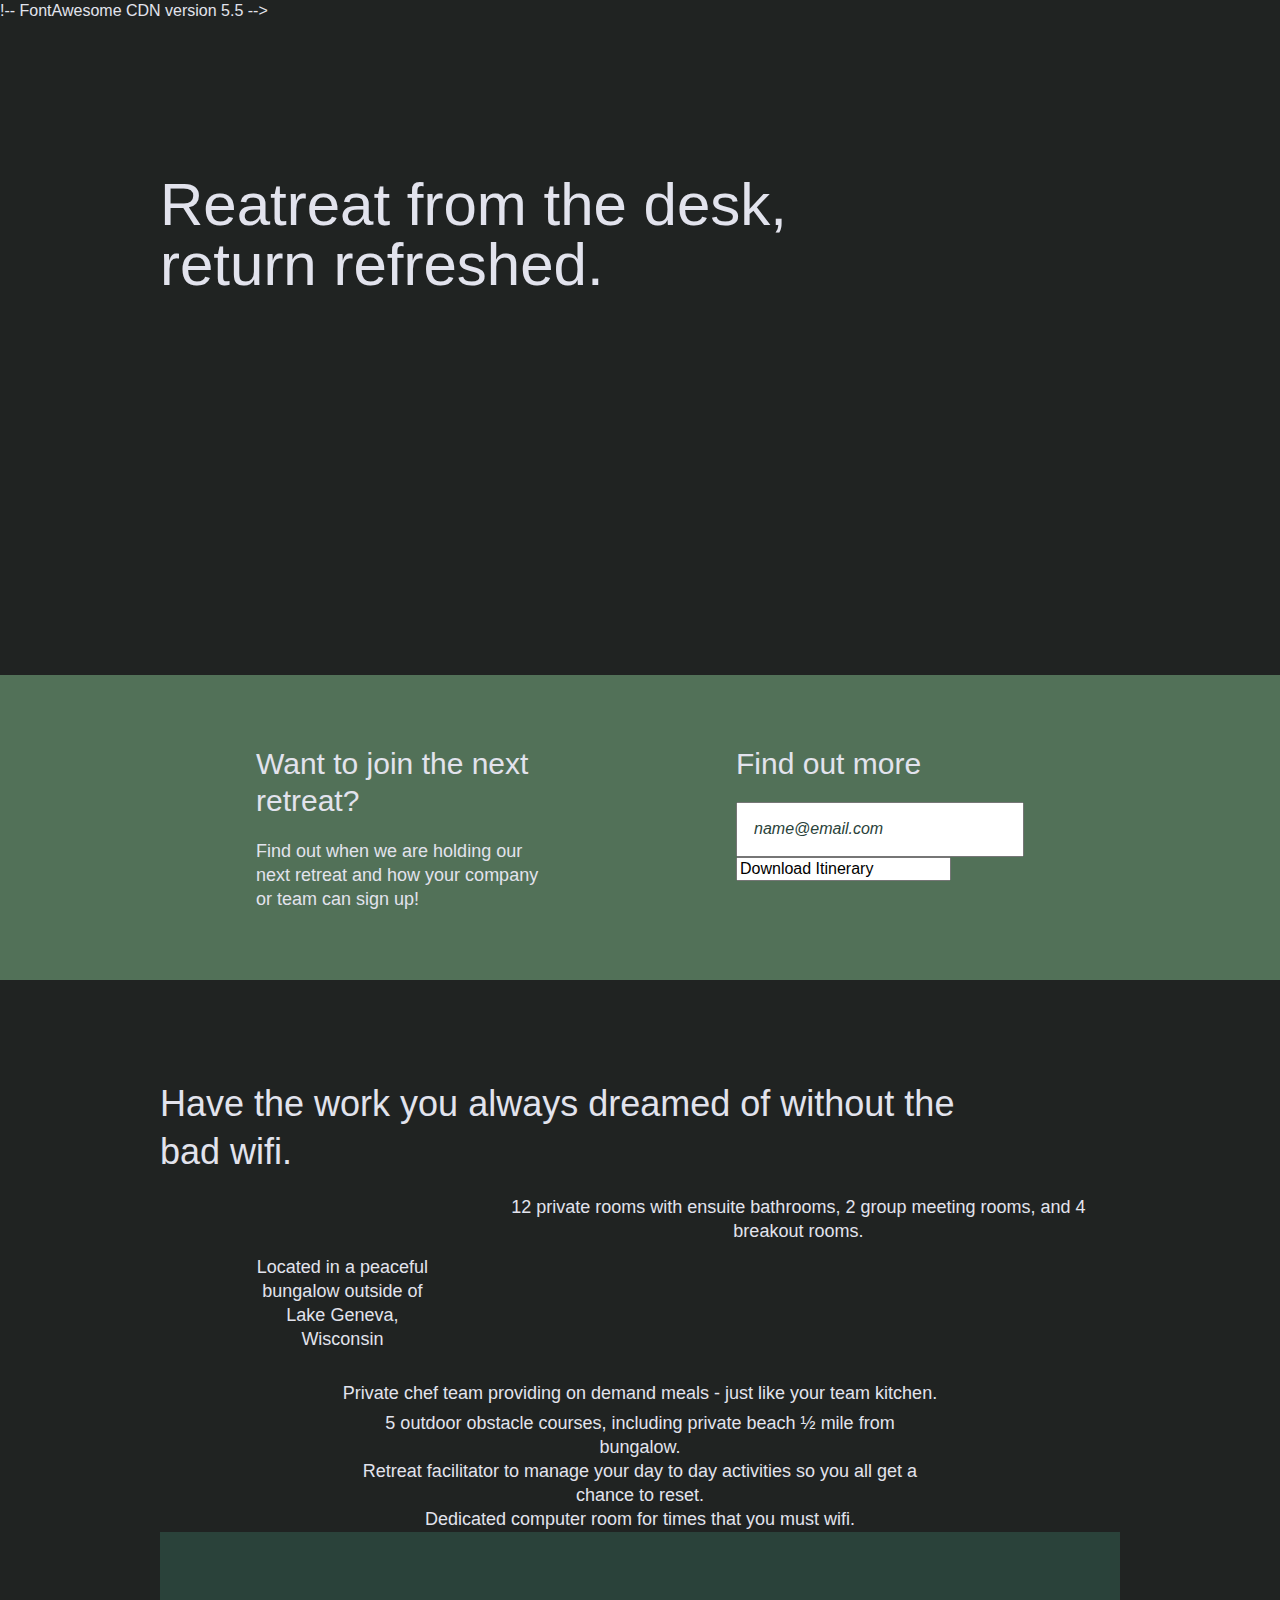
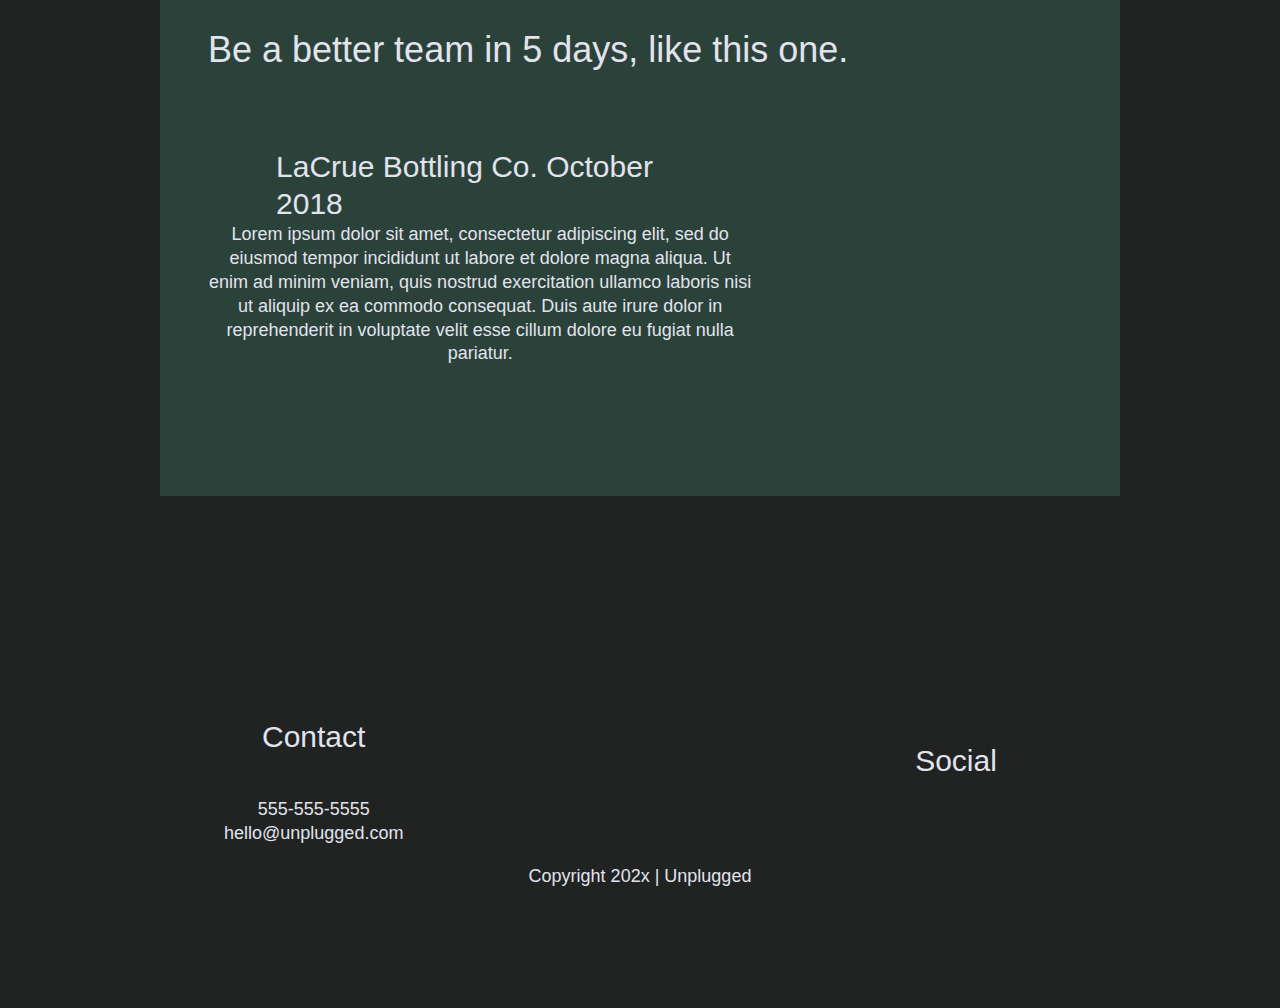
==== commit bb796183: "made changes to html" ====
--- a/index.html
+++ b/index.html
@@ -3,7 +3,7 @@
 
 <head>
   <meta charset="utf-8">
-  <title>unplugged</title>
+  <title>unplugged Retreat</title>
   <meta name="description" content="">
   <meta name="viewport" content="width=device-width, initial-scale=1">
 
@@ -28,20 +28,18 @@
 <body>
 
   <!-- Add your site or application content here -->
-  
-  
-  
-
-</html>
 <header>
   <div class="content-wrapper">
-    <a href="#">
-      </a>
+     <a href="#">
+      <img >
+    </a>
     <div class="header-divider"></div>
+
+    </div>
     <nav>
       <ul>
-        <li><a href="faq/index.html" rel="noopener">FAQ</a></li>
-        <li><a href="about/index.html" rel="noopener">About</a></li>
+        <li><a href="faq/index.html"></a></li>
+        <li><a href="about/index.html"></a></li>
       </ul>
     </nav>
   
@@ -53,8 +51,7 @@
       <h1>Reatreat from the desk, return refreshed.</h1>
     </div>
   </section>
-
-<aside>
+  <aside>
   <div class="content-wrapper">
     <div class="form-description">
       <h3>Want to join the next retreat?</h3>
@@ -63,7 +60,7 @@
    </div>
    <div class="form">
      <h3>Find out more</h3>
-     <input type="text" name="name" value="name@email.come">
+     <input type="text" name="name" value="name@email.com">
      <input type="buttton" value="Download Itinerary">
 
    </div>
@@ -122,20 +119,16 @@
 </main> <!-- main wrapper -->
 <footer>
   <div class="content-wrapper">
-    <div class="footer-contact">
+    <div class="footer-content">
         <div class="contact">
           <h4>Contact</h4>
-<address>
- <p>
-  555-555-5555<br>
-  hello@unplugged.com
- </p>
-</address>
-
-</div>
-            
-          </div>
-        </div>
+          <address>
+           <p>
+             555-555-5555<br>
+             hello@unplugged.com
+          </p>
+        </address>
+       </div> 
         <div class="social">
           <h4>Social</h4>
           <div class="social-icons"></div>
--- a/css/main.css
+++ b/css/main.css
@@ -98,7 +98,6 @@
      ========================================================================== */
   
   /* General Styles */
-  
   html {
     font-size: 1rem;
   }
@@ -108,6 +107,7 @@
     font-family: 'Open Sans', sans-serif;
     color: #e2e3ed;
     text-align: left;
+    background-color: #202322;
   }
   
   ul,
@@ -162,10 +162,10 @@
   /* -------------------- Base Header - Footer Styles -------------------- */
   
   header {
+    background-color: #202322;
     display: flex;
     justify-content: center;
     padding: 15px 0;
-    background-color: #202322;
   }
   
   header .content-wrapper {
@@ -205,11 +205,11 @@
   }
   
   footer {
+    background-color: #202322;
     display: flex;
     flex-direction: column;
     align-items: center;
     text-align: center;
-    background-color: #202322;
   }
   
   footer p {
@@ -324,7 +324,6 @@
   .features .features-items {
     display: flex;
     justify-content: center;
-    align-items: flex-start;
     flex-flow: row wrap;
   }
   
@@ -403,11 +402,11 @@
   }
   
   .faq .content-wrapper {
+    margin: 50px 0 0 0;
     display: flex;
     justify-content: center;
     align-items: flex-start;
     flex-flow: row wrap;
-    margin: 50px 0 0 0;
   }
   
   .faq h2 {
@@ -589,6 +588,10 @@
       margin-bottom: 20px;
     }
   
+    .features .features-items {
+      align-items: flex-start;
+    }
+  
     .features article {
       display: flex;
       align-items: center;
@@ -633,7 +636,6 @@
       display: flex;
       justify-content: space-between;
       align-items: center;
-      flex-direction: row;
     }
   
     footer .contact {
@@ -694,6 +696,7 @@
     /* ==========================================================================
      FAQ Page
      ========================================================================== */
+  
     .faq .content-wrapper {
       justify-content: space-between;
     }
@@ -753,7 +756,7 @@
   
     aside .content-wrapper .form-description,
     aside .content-wrapper .form {
-      width: 40%;
+      width: 30%;
     }
   
     .form-description p {
@@ -761,7 +764,6 @@
     }
   
     /* Features */
-  
   
     .features h2 {
       width: 90%;
